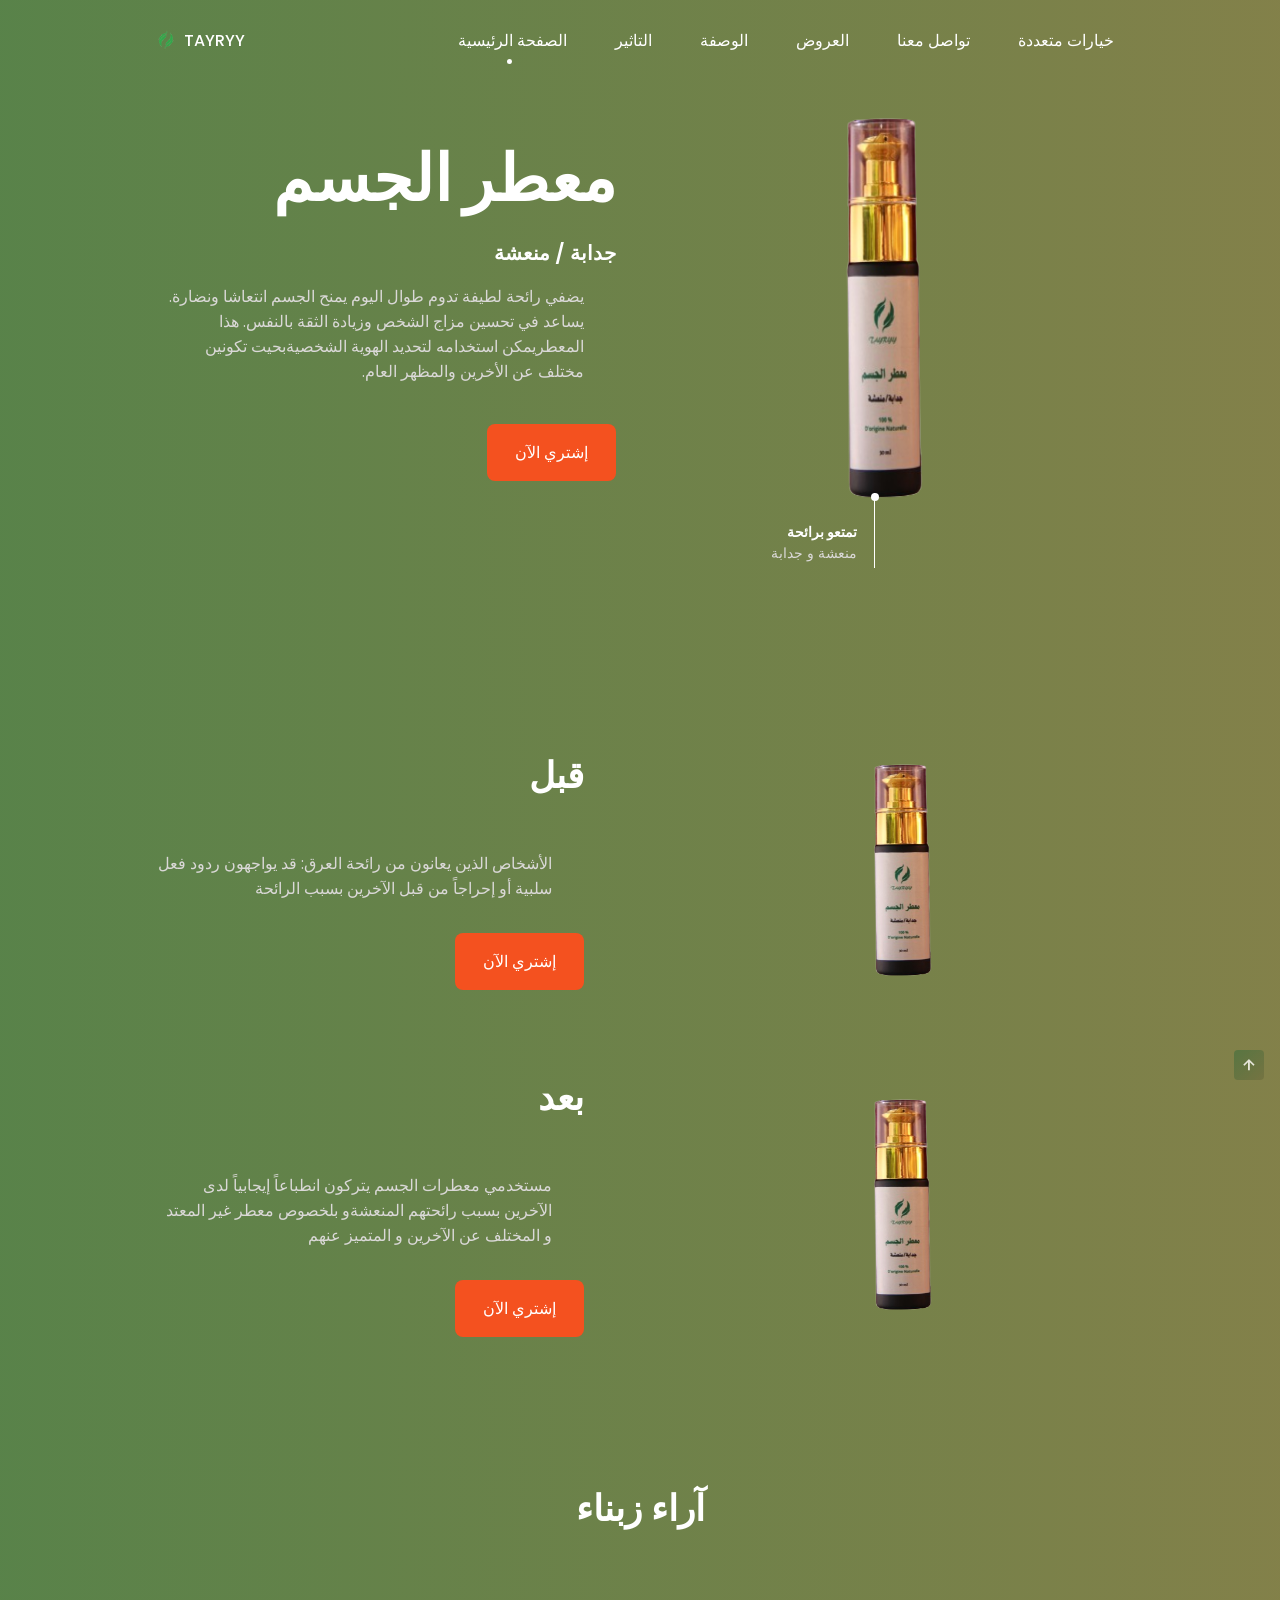
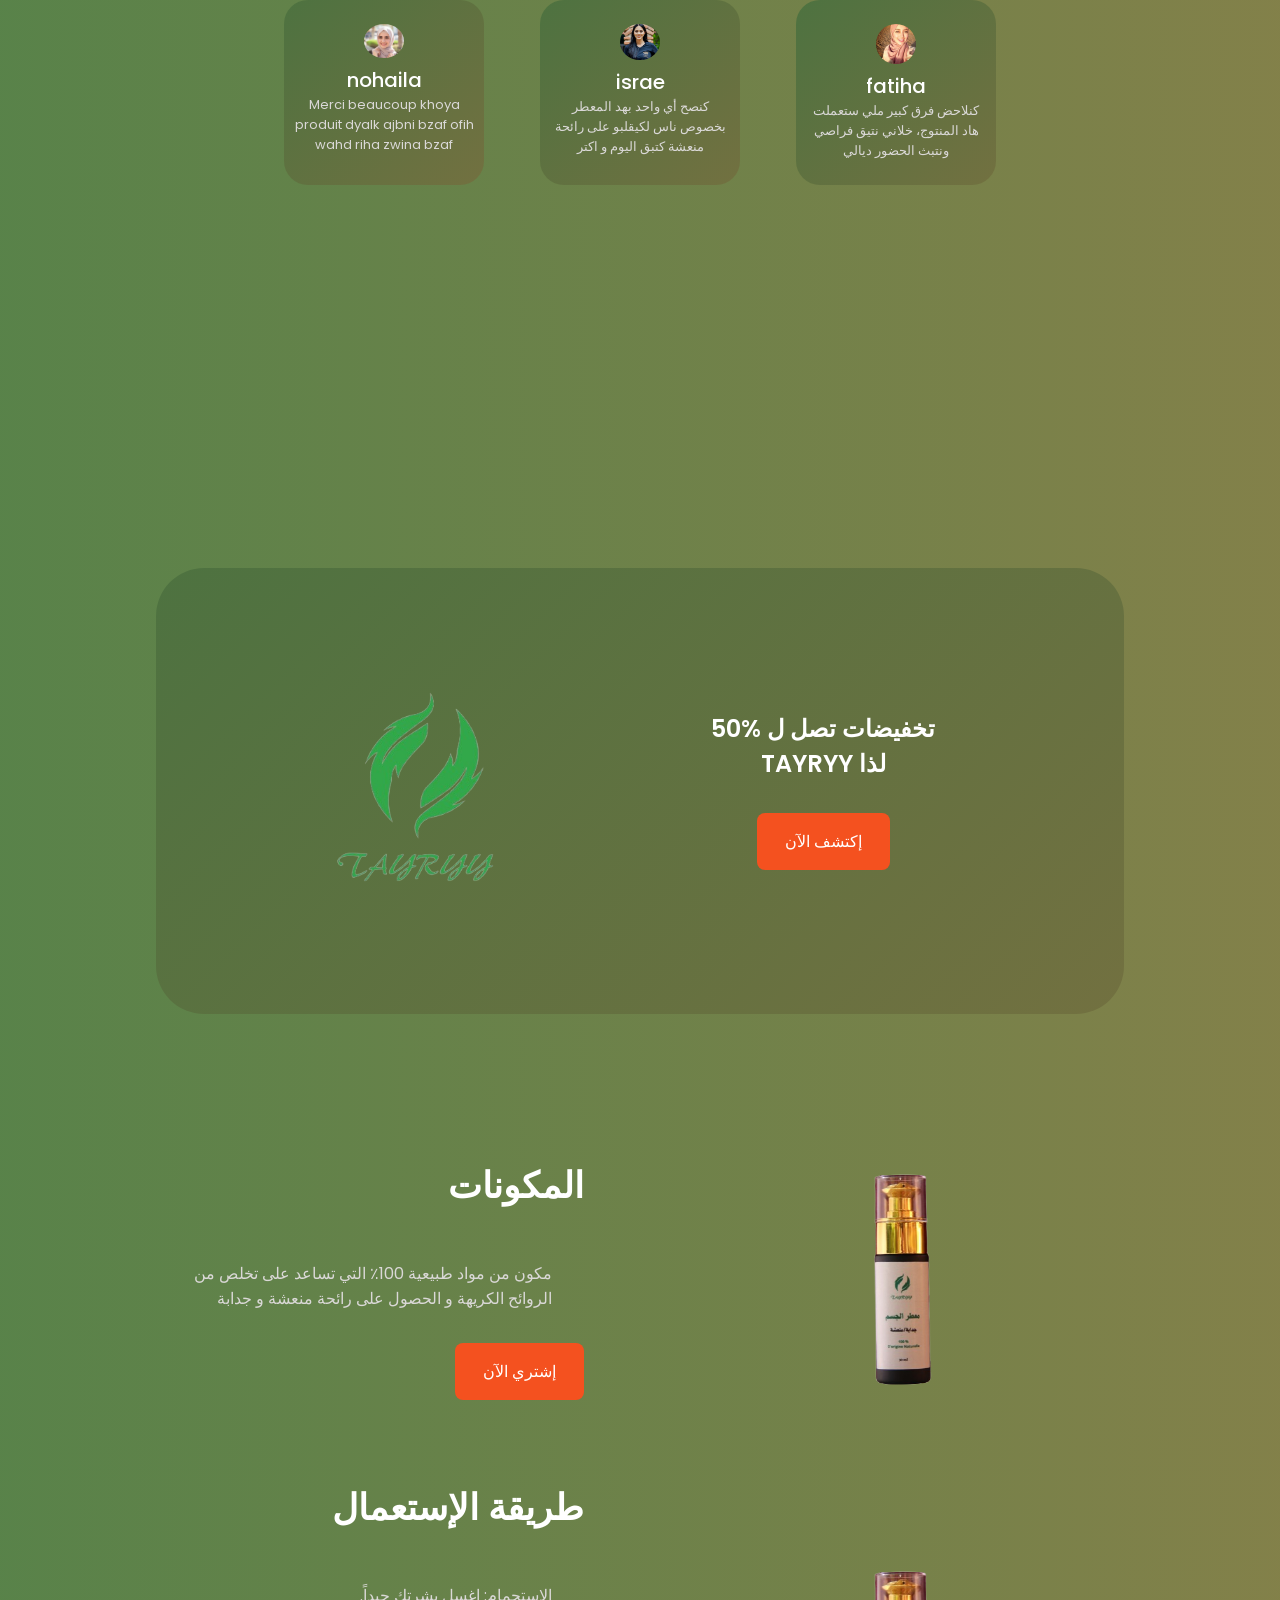
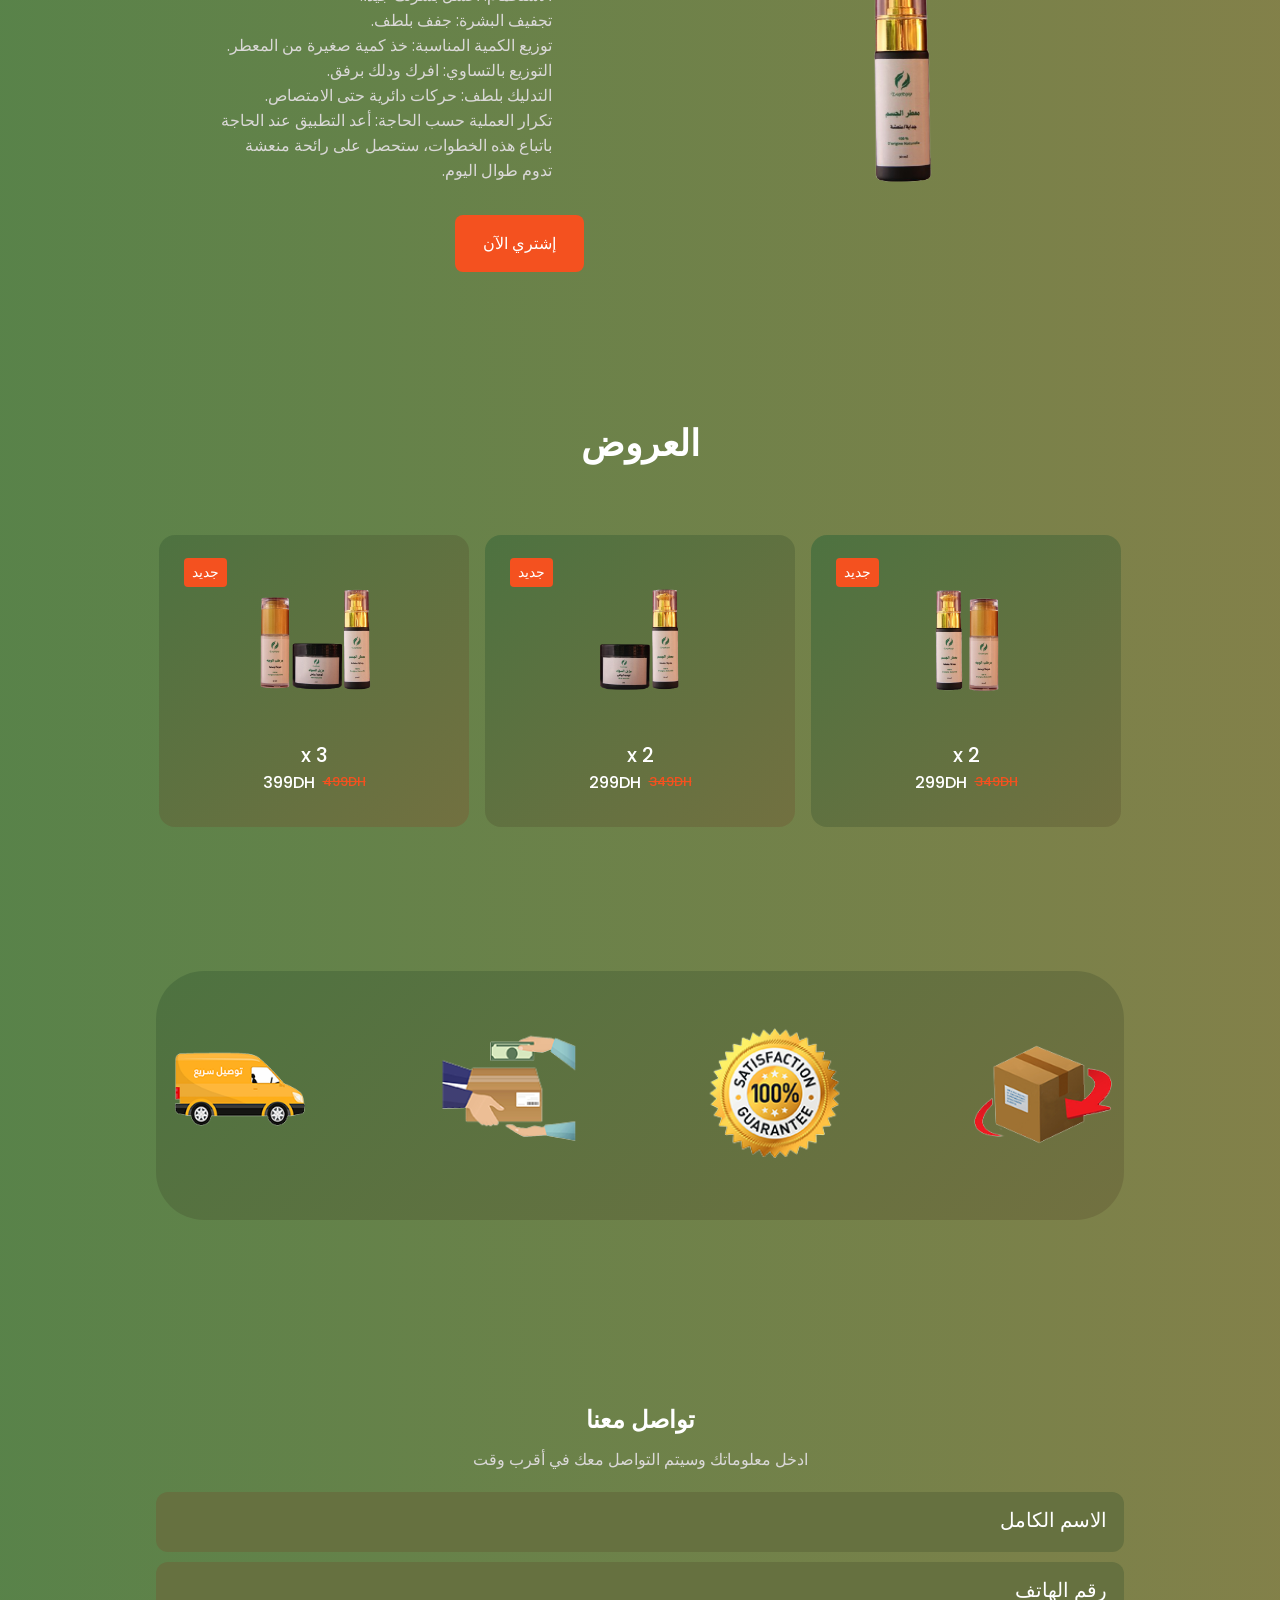
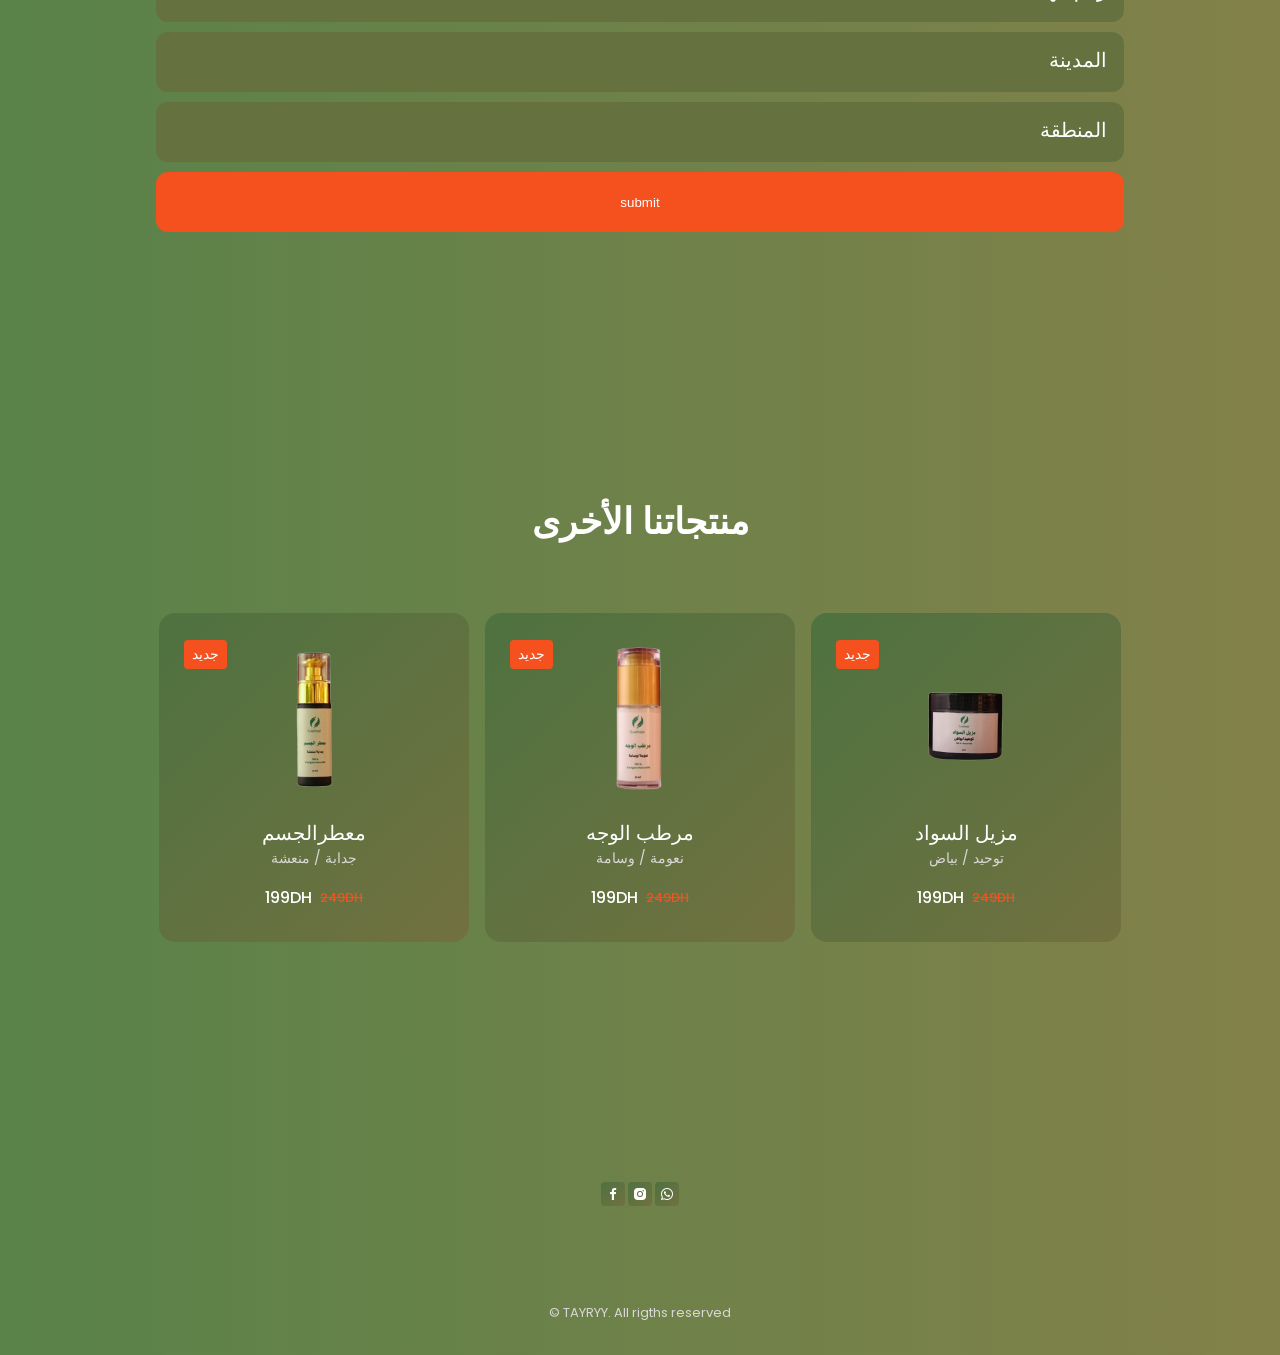
==== index.html @ b2d17cda "push" ====
<!DOCTYPE html>
<html lang="ar">
  <head>
    <meta charset="UTF-8" />
    <meta name="viewport" content="width=device-width, initial-scale=1.0" />

    <!--=============== FAVICON ===============-->
    <link
      rel="shortcut icon"
      href="assets/img/LOGO_TAYRYY.png"
      type="image/x-icon"
    />

    <!--=============== BOXICONS ===============-->
    <link
      rel="stylesheet"
      href="https://cdn.jsdelivr.net/npm/boxicons@latest/css/boxicons.min.css"
    />

    <!--=============== SWIPER CSS ===============-->
    <link rel="stylesheet" href="assets/css/swiper-bundle.min.css" />

    <!--=============== CSS ===============-->
    <link rel="stylesheet" href="assets/css/styles.css" />

    <title>TAYRYY</title>
  </head>
  <body>
    <!--==================== HEADER ====================-->
    <header class="header" id="header">
      <nav class="nav container">
        <a href="#home" class="nav__logo">
          <img src="assets/img/LOGO_TAYRYY.png" alt="" class="nav__logo-img" />
          TAYRYY
        </a>

        <div class="nav__menu" id="nav-menu">
          <ul style="margin-right: 10px;" class="nav__list">
            <li class="nav__item">
              <a href="#الصفحة الرئيسية" class="nav__link active-link">الصفحة الرئيسية</a>
            </li>

            <li class="nav__item">
              <a href="#التاثير" class="nav__link">التاثير</a>
            </li>

            <li class="nav__item">
              <a href="#الوصفة" class="nav__link">الوصفة</a>
            </li>

            <li class="nav__item">
              <a href="#العروض" class="nav__link">العروض</a>
            </li>

            <li class="nav__item">
              <a href="#contact" class="nav__link">تواصل معنا</a>
            </li>

            <li class="nav__item">
              <a href="#خيارات متعددة" class="nav__link">خيارات متعددة</a>
            </li>
          </ul>

          <div class="nav__close" id="nav-close">
            <i class="bx bx-x"></i>
          </div>

          <img src="assets/img/tayryy.png" alt="" class="nav__img" />
        </div>

        <div class="nav__toggle" id="nav-toggle">
          <i class="bx bx-grid-alt"></i>
        </div>
      </nav>
    </header>

    <main class="main">




      
      <!--==================== الصفحة الرئيسية ====================-->
      <section dir="rtl" class="home container" id="الصفحة الرئيسية">
        <div class="swiper home-swiper">
          <div class="swiper-wrapper">
            <!-- HOME SLIDER 1 -->
            <section class="swiper-slide" id="SLIDER1">
              <div class="home__content grid">
                <div class="home__group">
                  <img src="assets/img/tayryy4.png" alt="" class="home__img" />
                  <div class="home__indicator"></div>

                  <div class="home__details-img">
                    <h4 class="home__details-title">تمتعو برائحة</h4>
                    <span class="home__details-subtitle"
                      >منعشة و جدابة</span
                    >
                  </div>
                </div>

                <div class="home__data">
                  
                  <h1 class="home__title">
                    معطر 
                     الجسم <br />
                  </h1>
                  <h3 class="home__subtitle">جدابة / منعشة</h3>
                  <p class="home__description">
                    يضفي رائحة لطيفة تدوم طوال اليوم
                    يمنح الجسم انتعاشا ونضارة.
                    يساعد في تحسين مزاج الشخص وزيادة الثقة بالنفس.
                    هذا المعطريمكن استخدامه لتحديد الهوية الشخصيةبحيت تكونين مختلف عن الأخرين والمظهر العام.                  </p>

                  <div class="home__buttons">
                    <a href="#contact" class="button">إشتري الآن</a>
                  </div>
                </div>
              </div>
            </section>
          </div>
          <div class="swiper-pagination"></div>
        </div>
      </section>

      

      <!--==================== الوصفة ====================-->
      <section dir="rtl" class="section about" id="التاثير">
        <div class="about__container container grid">

          <img src="assets/img/tayryy4.png" alt="" class="about__img" />

          <div class="about__data">
            <h2 class="section__title about__title">
              قبل <br />
            </h2>
            <p class="about__description">
              الأشخاص الذين يعانون من رائحة العرق: قد يواجهون ردود فعل سلبية أو إحراجاً من قبل الآخرين بسبب الرائحة            </p>
            <a href="#contact" class="button">إشتري الآن</a>
          </div>

        </div>

        <div style="margin-top: 80px;" class="about__container container grid">
          <img src="assets/img/tayryy4.png" alt="" class="about__img" />

          <div class="about__data">
            <h2 class="section__title about__title">
              بعد <br />
            </h2>
            <p class="about__description">
              مستخدمي معطرات الجسم يتركون انطباعاً إيجابياً لدى الآخرين بسبب رائحتهم المنعشةو بلخصوص معطر غير المعتد و المختلف عن الآخرين و المتميز عنهم            </p>
            <a href="#contact" class="button">إشتري الآن</a>
          </div>
        </div>
      </section>



      

      <!--==================== TRICK OR TREAT ====================-->
      <section class="section trick" >
        <h2 class="section__title">آراء زبناء </h2>

        <div class="trick__container container grid">
          <div class="trick__content">
            <img src="assets/img/woman 1.jpg" alt="" class="trick__img" />
            <h3 class="trick__title">nohaila</h3>
            <span class="trick__subtitle">Merci beaucoup khoya produit dyalk ajbni bzaf ofih wahd riha zwina bzaf</span>
          </div>

          <div class="trick__content">
            <img src="assets/img/woman 2.jpg" alt="" class="trick__img" />
            <h3 class="trick__title">israe</h3>
            <span class="trick__subtitle">كنصح أي واحد بهد المعطر بخصوص ناس لكيقلبو على رائحة منعشة كتبق اليوم و اكتر</span>
          </div>

          <div class="trick__content">
            <img src="assets/img/woman 3.jpg" alt="" class="trick__img" />
            <h3 class="trick__title">fatiha</h3>
            <span class="trick__subtitle">كنلاحض فرق كبير ملي ستعملت هاد المنتوج، خلاني نتيق فراصي ونتبث الحضور ديالي</span>
          </div>

          <div class="trick__content">
            <img src="assets/img/woman 4.jpg" alt="" class="trick__img" />
            <h3 class="trick__title">khadija</h3>
            <span class="trick__subtitle">جربت معطرات بزاف من قبل ولكن هذا هو الأفضل من حيت فعالية والرائحة الجدب</span>
          </div>

          <div class="trick__content">
            <img src="assets/img/woman 5.jpg" alt="" class="trick__img" />
            <h3 class="trick__title">fatima</h3>
            <span class="trick__subtitle">kanchkrak bzaaf 3la had lprodui, fiha riha wa3ra ldarajat olit m3rofa biha</span>
          </div>

          <div class="trick__content">
            <img src="assets/img/womane 6.jpg" alt="" class="trick__img" />
            <h3 class="trick__title">alae</h3>
            <span class="trick__subtitle">شحال من واحد سولني فين تقديتو، شكرا بزاف خويا</span>
          </div>
        </div>
      </section>


      <!--==================== CATEGORY ====================-->
      <section class="section discount" >
        <div class="discount__container container grid">
          <div class="discount__data">
            <h2 class="discount__title">
              50% تخفيضات تصل ل <br />
               TAYRYY لذا 
            </h2>
            <a href="https://tayryy.com/" class="button">إكتشف الآن</a>
          </div>
          <img src="assets/img/tayryy.png" alt="" class="discount__img" />
        </div>
      </section>

      <!--==================== الوصفة  ====================-->
      <section dir="rtl" class="section about" id="الوصفة">
        <div class="about__container container grid">

          <img src="assets/img/tayryy4.png" alt="" class="about__img" />

          <div class="about__data">
            <h2 class="section__title about__title">
              المكونات  <br />
            </h2>
            <p class="about__description">
              مكون من مواد طبيعية 100٪ التي تساعد على تخلص من الروائح الكريهة و الحصول على رائحة منعشة و جدابة            </p>
            <a href="#contact" class="button">إشتري الآن</a>
          </div>

        </div>

        <div style="margin-top: 80px;" class="about__container container grid">
          <img src="assets/img/tayryy4.png" alt="" class="about__img" />

          <div class="about__data">
            <h2 class="section__title about__title">
              طريقة الإستعمال  <br />
            </h2>
            <p class="about__description">
              الاستحمام: اغسل بشرتك جيداً.<br />
              تجفيف البشرة: جفف بلطف.<br />
              توزيع الكمية المناسبة: خذ كمية صغيرة من المعطر.<br />
              التوزيع بالتساوي: افرك ودلك برفق.<br />
              التدليك بلطف: حركات دائرية حتى الامتصاص.<br />
              تكرار العملية حسب الحاجة: أعد التطبيق عند الحاجة<br />
              باتباع هذه الخطوات، ستحصل على رائحة منعشة تدوم طوال اليوم.         </p>
            <a href="#contact" class="button">إشتري الآن</a>
          </div>
        </div>
      </section>

      

      <!--==================== العروض ===================-->
      <section class="section new" id="العروض">
        <h2 class="section__title">العروض</h2>

        <div class="new__container container">
          <div class="swiper new-swiper">
            <div class="swiper-wrapper">
              

              <div class="new__content swiper-slide">
                <div class="new__tag">جديد</div>
                <img src="assets/img/1-removebg-preview.png" alt="" class="new__img" />
                <h3 class="new__title">x 2</h3>
                <div class="new__prices">
                  <span class="new__price">299DH</span>
                  <span class="new__discount">349DH</span>
                </div>

                <button class="button new__button">
                  <a href="index1.html">
                  <i style="color: white;" class="bx bx-cart-alt new__icon"></i>
                  </a>
                </button>
              </div>

              <div class="new__content swiper-slide">
                <div class="new__tag">جديد</div>
                <img src="assets/img/2-removebg-preview.png" alt="" class="new__img" />
                <h3 class="new__title">x 2</h3>
                <div class="new__prices">
                  <span class="new__price">299DH</span>
                  <span class="new__discount">349DH</span>
                </div>

                <button class="button new__button">
                  <a href="index2.html">
                    <i style="color: white;" class="bx bx-cart-alt new__icon"></i>
                  </a>                
                </button>
              </div>

              <div class="new__content swiper-slide">
                <div class="new__tag">جديد</div>
                <img src="assets/img/3-removebg-preview.png" alt="" class="new__img" />
                <h3 class="new__title">x 2</h3>
                <div class="new__prices">
                  <span class="new__price">299DH</span>
                  <span class="new__discount">349DH</span>
                </div>

                <button class="button new__button">
                  <a href="index3.html">
                    <i style="color: white;" class="bx bx-cart-alt new__icon"></i>
                  </a>                
                </button>
              </div>

              <div class="new__content swiper-slide">
                <div class="new__tag">جديد</div>
                <img src="assets/img/4-removebg-preview.png" alt="" class="new__img" />
                <h3 class="new__title">x 3</h3>
                <div class="new__prices">
                  <span class="new__price">399DH</span>
                  <span class="new__discount">499DH</span>
                </div>

                <button class="button new__button">
                  <a href="index4.html">
                    <i style="color: white;" class="bx bx-cart-alt new__icon"></i>
                  </a>                
                </button>
              </div>
            </div>
          </div>
        </div>
      </section>


      <!--==================== DISCOUNT ====================-->
      <section class="section discount" >
        <div style="display: flex;" class="discount__container container grid">
          <div>
            <img src="assets/img/tawsil1.png" alt="" class="discount__img" />
          </div>
          <div>
            <img src="assets/img/tawsil2.png" alt="" class="discount__img" />
          </div>
          <div>
            <img src="assets/img/tawsil3.png" alt="" class="discount__img" />
          </div>
          <div>
            <img src="assets/img/tawsil4.png" alt="" class="discount__img" />
          </div>
        </div>
      </section>


    <!--==================== تواصل معنا ====================-->

  <section id="contact">
    <div dir="rtl" class="container">
      <form method="post" action="" name="contact-form" class="new">
        <h2 style="padding-bottom: 10px;">تواصل معنا</h2>
        <p style="padding-bottom: 10px;">
          ادخل معلوماتك وسيتم التواصل معك في أقرب وقت        </p>
          <input type="text" name="name" placeholder="   الاسم الكامل">
          <input type="tex" name="Phone" placeholder="   رقم الهاتف">
          <input type="text" name="City" placeholder="   المدينة">
          <input type="text" name="Region" placeholder="   المنطقة">
          <input style="background-color: hsl(var(--hue), 91%, 54%); color: white;" type="submit" value="submit"  id="submit">
      </form>
    </div>
  </section>



    <!--==================== خيارات متعددة ====================-->
    <section class="section new" id="خيارات متعددة">
      <h2 class="section__title">منتجاتنا الأخرى</h2>

      <div class="new__container container">
        <div class="swiper new-swiper">
          <div class="swiper-wrapper">
            

            <div class="new__content swiper-slide">
              <div class="new__tag">جديد</div>
              <img src="assets/img/tayryy2.png" alt="" class="new__img" />
              <h3 class="new__title">مرطب الوجه</h3>
              <span class="new__subtitle">نعومة / وسامة</span>

              <div class="new__prices">
                <span class="new__price">199DH</span>
                <span class="new__discount">249DH</span>
              </div>

              <button class="button new__button">
                <a href="#contact">
                <i style="color: white;" class="bx bx-cart-alt new__icon"></i>
                </a>
              </button>
            </div>

            <div class="new__content swiper-slide">
              <div class="new__tag">جديد</div>
              <img src="assets/img/tayryy3.png" alt="" class="new__img" />
              <h3 class="new__title">مزيل السواد</h3>
              <span class="new__subtitle">توحيد / بياض</span>

              <div class="new__prices">
                <span class="new__price">199DH</span>
                <span class="new__discount">249DH</span>
              </div>

              <button class="button new__button">
                <a href="#contact">
                  <i style="color: white;" class="bx bx-cart-alt new__icon"></i>
                </a>                
              </button>
            </div>

            <div class="new__content swiper-slide">
              <div class="new__tag">جديد</div>
              <img src="assets/img/tayryy1.png" alt="" class="new__img" />
              <h3 class="new__title">معطرالجسم</h3>
              <span class="new__subtitle">جدابة / منعشة</span>

              <div class="new__prices">
                <span class="new__price">199DH</span>
                <span class="new__discount">249DH</span>
              </div>

              <button class="button new__button">
                <a href="#contact">
                  <i style="color: white;" class="bx bx-cart-alt new__icon"></i>
                </a>                
              </button>
            </div>
          </div>
        </div>
      </div>
    </section>

    <!--==================== FOOTER ====================-->
    <footer class="footer section">
      <span class="footer__copy">
        <a
          href="https://web.facebook.com/TayryShop/"
          target="_blank"
          class="footer__social-link"
        >
          <i class="bx bxl-facebook"></i>
        </a>
        <a
          href="https://www.instagram.com/tayryy_cosmetics/"
          target="_blank"
          class="footer__social-link"
        >
          <i class="bx bxl-instagram-alt"></i>
        </a>
        <a
          href="https://wsend.co/212652330982"
          target="_blank"
          class="footer__social-link"
        >
        <i class='bx bxl-whatsapp'></i>        
      </a>
      </span>

      <span class="footer__copy"
        >&#169; TAYRYY. All rigths reserved</span
      >
    </footer>

    <!--=============== SCROLL UP ===============-->
    <a href="#" class="scrollup" id="scroll-up">
      <i class="bx bx-up-arrow-alt scrollup__icon"></i>
    </a>

    <!--=============== SCROLL REVEAL ===============-->
    <script src="assets/js/scrollreveal.min.js"></script>

    <!--=============== SWIPER JS ===============-->
    <script src="assets/js/swiper-bundle.min.js"></script>

    <!--=============== MAIN JS ===============-->
    <script src="assets/js/main.js"></script>
  </body>
</html>
---- assets/css/styles.css ----
/*=============== GOOGLE FONTS ===============*/
@import url("https://fonts.googleapis.com/css2?family=Poppins:wght@400;500;600;900&display=swap");

/*=============== VARIABLES CSS ===============*/
:root {
  --header-height: 3.5rem;

  /*========== Colors ==========*/
  --hue: 14;
  --first-color: hsl(var(--hue), 91%, 54%);
  --first-color-alt: hsl(var(--hue), 91%, 50%);
  --title-color: hsl(var(--hue), 4%, 100%);
  --text-color: hsl(var(--hue), 4%, 85%);
  --text-color-light: hsl(var(--hue), 4%, 55%);

  /*Green gradient*/
  --body-color: linear-gradient(
    90deg,
    hsl(104, 28%, 40%) 0%,
    hsl(58, 28%, 40%) 100%
  );
  --container-color: linear-gradient(
    136deg,
    hsl(104, 28%, 35%) 0%,
    hsl(58, 28%, 35%) 100%
  );

  /*Red gradient*/
  /* --body-color: linear-gradient(90deg, hsl(360, 28%, 40%) 0%, hsl(18, 28%, 40%) 100%);
  --container-color: linear-gradient(136deg, hsl(360, 28%, 35%) 0%, hsl(18, 28%, 35%) 100%); */

  /*Black solid*/
  /* --body-color: hsl(30, 8%, 8%);
  --container-color: hsl(30, 8%, 10%); */

  /*========== Font and typography ==========*/
  --body-font: "Poppins", sans-serif;
  --biggest-font-size: 2rem;
  --h1-font-size: 1.5rem;
  --h2-font-size: 1.25rem;
  --h3-font-size: 1rem;
  --normal-font-size: 0.938rem;
  --small-font-size: 0.813rem;
  --smaller-font-size: 0.75rem;

  /*========== Font weight ==========*/
  --font-medium: 500;
  --font-semi-bold: 600;
  --font-black: 900;

  /*========== Margenes Bottom ==========*/
  --mb-0-25: 0.25rem;
  --mb-0-5: 0.5rem;
  --mb-0-75: 0.75rem;
  --mb-1: 1rem;
  --mb-1-5: 1.5rem;
  --mb-2: 2rem;
  --mb-2-5: 2.5rem;

  /*========== z index ==========*/
  --z-tooltip: 10;
  --z-fixed: 100;
}

/* Responsive typography */
@media screen and (min-width: 992px) {
  :root {
    --biggest-font-size: 4rem;
    --h1-font-size: 2.25rem;
    --h2-font-size: 1.5rem;
    --h3-font-size: 1.25rem;
    --normal-font-size: 1rem;
    --small-font-size: 0.875rem;
    --smaller-font-size: 0.813rem;
  }
}

/*=============== BASE ===============*/
* {
  box-sizing: border-box;
  padding: 0;
  margin: 0;
}

html {
  scroll-behavior: smooth;
}

body {
  margin: var(--header-height) 0 0 0;
  font-family: var(--body-font);
  font-size: var(--normal-font-size);
  background: var(--body-color);
  color: var(--text-color);
}

h1,
h2,
h3,
h4 {
  color: var(--title-color);
  font-weight: var(--font-semi-bold);
}

ul {
  list-style: none;
}

a {
  text-decoration: none;
}

img {
  max-width: 100%;
  height: auto;
}

button,
input {
  border: none;
  outline: none;
}

button {
  cursor: pointer;
  font-family: var(--body-font);
  font-size: var(--normal-font-size);
}

/*=============== REUSABLE CSS CLASSES ===============*/
.section {
  padding: 4.5rem 0 2rem;
}

.section__title {
  font-size: var(--h2-font-size);
  margin-bottom: var(--mb-2);
  text-align: center;
}

/*=============== LAYOUT ===============*/
.container {
  max-width: 968px;
  margin-left: var(--mb-1-5);
  margin-right: var(--mb-1-5);
}

.grid {
  display: grid;
}

.main {
  overflow: hidden; /*For animation*/
}

/*=============== HEADER ===============*/
.header {
  width: 100%;
  background: var(--body-color);
  position: fixed;
  top: 0;
  left: 0;
  z-index: var(--z-fixed);
}

/*=============== NAV ===============*/
.nav {
  height: var(--header-height);
  display: flex;
  justify-content: space-between;
  align-items: center;
}

.nav__logo {
  display: flex;
  align-items: center;
  column-gap: 0.5rem;
  font-weight: var(--font-medium);
}

.nav__logo-img {
  width: 1.25rem;
}

.nav__link,
.nav__logo,
.nav__toggle,
.nav__close {
  color: var(--title-color);
}

.nav__toggle {
  font-size: 1.25rem;
  cursor: pointer;
}

@media screen and (max-width: 767px) {
  .nav__menu {
    position: fixed;
    width: 100%;
    background: var(--container-color);
    top: -150%;
    left: 0;
    padding: 3.5rem 0;
    transition: 0.4s;
    z-index: var(--z-fixed);
    border-radius: 0 0 1.5rem 1.5rem;
  }
}

.nav__img {
  width: 100px;
  position: absolute;
  top: 0;
  left: 0;
}

.nav__close {
  font-size: 1.8rem;
  position: absolute;
  top: 0.5rem;
  right: 0.7rem;
  cursor: pointer;
}

.nav__list {
  display: flex;
  flex-direction: column;
  align-items: center;
  row-gap: 1.5rem;
}

.nav__link {
  text-transform: uppercase;
  font-weight: var(--font-black);
  transition: 0.4s;
}

.nav__link:hover {
  color: var(--text-color);
}

/* Show menu */
.show-menu {
  top: 0;
}

/* Change background header */
.scroll-header {
  background: var(--container-color);
}

/* Active link */
.active-link {
  position: relative;
}

.active-link::before {
  content: "";
  position: absolute;
  bottom: -0.75rem;
  left: 45%;
  width: 5px;
  height: 5px;
  background-color: var(--title-color);
  border-radius: 50%;
}

/*=============== HOME ===============*/
.home__content {
  row-gap: 1rem;
}

.home__group {
  display: grid;
  position: relative;
  padding-top: 2rem;
}

.home__img {
  height: 250px;
  justify-self: center;
}

.home__indicator {
  width: 8px;
  height: 8px;
  background-color: var(--title-color);
  border-radius: 50%;
  position: absolute;
  top: 7rem;
  right: 2rem;
}

.home__indicator::after {
  content: "";
  position: absolute;
  width: 1px;
  height: 48px;
  background-color: var(--title-color);
  top: -3rem;
  right: 45%;
}

.home__details-img {
  position: absolute;
  right: 0.5rem;
}

.home__details-title,
.home__details-subtitle {
  display: block;
  font-size: var(--small-font-size);
  text-align: right;
}

.home__subtitle {
  font-size: var(--h3-font-size);
  text-transform: uppercase;
  margin-bottom: var(--mb-1);
}

.home__title {
  font-size: var(--biggest-font-size);
  font-weight: var(--font-black);
  line-height: 109%;
  margin-bottom: var(--mb-1);
}

.home__description {
  margin-bottom: var(--mb-1);
}

.home__buttons {
  display: flex;
  justify-content: space-between;
}

/* Swiper Class */
.swiper-pagination {
  position: initial;
  margin-top: var(--mb-1);
}

.swiper-pagination-bullet {
  width: 5px;
  height: 5px;
  background-color: var(--title-color);
  opacity: 1;
}

.swiper-pagination-horizontal.swiper-pagination-bullets
  .swiper-pagination-bullet {
  margin: 0 0.5rem;
}

.swiper-pagination-bullet-active {
  width: 1.5rem;
  height: 5px;
  border-radius: 0.5rem;
}

/*=============== BUTTONS ===============*/
.button {
  display: inline-block;
  background-color: var(--first-color);
  color: var(--title-color);
  padding: 1rem 1.75rem;
  border-radius: 0.5rem;
  font-weight: var(--font-medium);
  transition: 0.3s;
}

.button:hover {
  background-color: var(--first-color-alt);
}

.button__icon {
  font-size: 1.25rem;
}

.button--ghost {
  border: 2px solid;
  background-color: transparent;
  border-radius: 3rem;
  padding: 0.75rem 1.5rem;
}

.button--ghost:hover {
  background: none;
}

.button--link {
  color: var(--title-color);
}

.button--flex {
  display: inline-flex;
  align-items: center;
  column-gap: 0.5rem;
}

/*=============== CATEGORY ===============*/
.category__container {
  grid-template-columns: repeat(2, 1fr);
  gap: 1rem 2rem;
}

.category__data {
  text-align: center;
  margin: 100px 200px;
}

.category__img {
  width: 120px;
  margin-bottom: var(--mb-0-75);
  transition: 0.3s;
}

.category__title {
  margin-bottom: var(--mb-0-25);
}

.category__data:hover .category__img {
  transform: translateY(-0.5rem);
}



/*=============== ABOUT ===============*/
.about__container {
  row-gap: 2rem;
}

.about__data {
  text-align: center;
}

.about__description {
  margin-bottom: var(--mb-2);
}

.about__img {
  width: 200px;
  justify-self: center;
  animation: floating 2s ease-in-out infinite;
}

/*=============== TRICK OR TREAT ===============*/
.trick__container {
  grid-template-columns: repeat(2, 1fr);
  gap: 1.5rem;
  padding-top: 1rem;
}

.trick__content {
  position: relative;
  background: var(--container-color);
  border-radius: 1rem;
  padding: 1.5rem 0 1rem 0;
  text-align: center;
  overflow: hidden;
}

.trick__img {
  width: 90px;
  transition: 0.3s;
}

.trick__subtitle,
.trick__price {
  display: block;
}

.trick__subtitle {
  font-size: var(--smaller-font-size);
  margin-bottom: var(--mb-0-5);
}

.trick__title,
.trick__price {
  color: var(--title-color);
  font-weight: var(--font-medium);
  font-size: var(--normal-font-size);
}

.trick__button {
  display: inline-flex;
  padding: 0.5rem;
  border-radius: 0.25rem 0.25rem 0.75rem 0.25rem;
  position: absolute;
  right: -3rem;
  bottom: 0;
}

.trick__icon {
  font-size: 1.25rem;
  color: var(--title-color);
}

.trick__content:hover .trick__img {
  transform: translateY(-0.5rem);
}

.trick__content:hover .trick__button {
  right: 0;
}

.trick__content img{
  width: 40px;
  border-radius: 50%;
}

.trick__subtitle{
  padding: 0px 10px;
}

/*=============== DISCOUNT ===============*/
.discount__container {
  background: var(--container-color);
  border-radius: 1rem;
  padding: 2.5rem 0 1.5rem;
  row-gap: 0.75rem;
}

.discount__data {
  text-align: center;
}

.discount__title {
  font-size: var(--h2-font-size);
  margin-bottom: var(--mb-2);
}

.discount__img {
  width: 200px;
  justify-self: center;
}

/*=============== NEW ARRIVALS ===============*/
.new__container {
  padding-top: 1rem;
}

.new__img {
  width: 120px;
  margin-bottom: var(--mb-0-5);
  transition: 0.3s;
}

.new__content {
  position: relative;
  background: var(--container-color);
  width: 242px;
  padding: 2rem 0 1.5rem 0;
  border-radius: 0.75rem;
  text-align: center;
  overflow: hidden;
}

.new__tag {
  position: absolute;
  top: 8%;
  left: 8%;
  background-color: var(--first-color);
  color: var(--title-color);
  font-size: var(--small-font-size);
  padding: 0.25rem 0.5rem;
  border-radius: 0.25rem;
}

.new__title {
  font-size: var(--normal-font-size);
  font-weight: var(--font-medium);
}

.new__subtitle {
  display: block;
  font-size: var(--small-font-size);
  margin-bottom: var(--mb-0-5);
}

.new__prices {
  display: inline-flex;
  align-items: center;
  column-gap: 0.5rem;
}

.new__price {
  font-weight: var(--font-medium);
  color: var(--title-color);
}

.new__discount {
  color: var(--first-color);
  font-size: var(--smaller-font-size);
  text-decoration: line-through;
  font-weight: var(--font-medium);
}

.new__button {
  display: inline-flex;
  padding: 0.5rem;
  border-radius: 0.25rem 0.25rem 0.75rem 0.25rem;
  position: absolute;
  bottom: 0;
  right: -3rem;
}

.new__icon {
  font-size: 1.25rem;
}

.new__content:hover .new__img {
  transform: translateY(-0.5rem);
}

.new__content:hover .new__button {
  right: 0;
}

/*=============== NEWSLETTER ===============*/
.newsletter__description {
  text-align: center;
  margin-bottom: var(--mb-1-5);
}

.newsletter__form {
  background: var(--container-color);
  padding: 1rem;
  display: flex;
  justify-content: space-between;
  border-radius: 0.75rem;
}

.newsletter__input {
  width: 70%;
  padding: 0 0.5rem;
  background: none;
  color: var(--title-color);
}

.newsletter__input::placeholder {
  color: var(--text-color);
}

.new{
  text-align: center;
  padding: 150px 0;
}

.new input{
  width: 100%;
  height: 60px;
  margin-top: 10px;
  border-radius: 12px;
  background-color: #667140;
}

::placeholder{
  color: white;
  font-size: 20px;
}


/*=============== FOOTER ===============*/
.footer {
  position: relative;
  overflow: hidden;
}

.footer__img-one,
.footer__img-two {
  position: absolute;
  transition: 0.3s;
}

.footer__img-one {
  width: 100px;
  top: 6rem;
  right: -2rem;
}

.footer__img-two {
  width: 150px;
  bottom: 4rem;
  right: 4rem;
}

.footer__img-one:hover,
.footer__img-two:hover {
  transform: translateY(-0.5rem);
}

.footer__container {
  row-gap: 2rem;
}

.footer__logo {
  display: flex;
  align-items: center;
  column-gap: 0.5rem;
  margin-bottom: var(--mb-1);
  font-weight: var(--font-medium);
  color: var(--title-color);
}

.footer__logo-img {
  width: 20px;
}

.footer__description {
  margin-bottom: var(--mb-2-5);
}

.footer__social {
  display: flex;
  column-gap: 0.75rem;
}

.footer__social-link {
  display: inline-flex;
  background: var(--container-color);
  padding: 0.25rem;
  border-radius: 0.25rem;
  color: var(--title-color);
  font-size: 1rem;
}

.footer__social-link:hover {
  background: var(--body-color);
}

.footer__title {
  font-size: var(--h3-font-size);
  margin-bottom: var(--mb-1);
}

.footer__links {
  display: grid;
  row-gap: 0.35rem;
}

.footer__link {
  font-size: var(--small-font-size);
  color: var(--text-color);
  transition: 0.3s;
}

.footer__link:hover {
  color: var(--title-color);
}

.footer__copy {
  display: block;
  text-align: center;
  font-size: var(--smaller-font-size);
  margin-top: 4.5rem;
}


/*=============== SCROLL UP ===============*/
.scrollup {
  position: fixed;
  background: var(--container-color);
  right: 1rem;
  bottom: -20%;
  display: inline-flex;
  padding: 0.3rem;
  border-radius: 0.25rem;
  z-index: var(--z-tooltip);
  opacity: 0.8;
  transition: 0.4s;
}

.scrollup__icon {
  font-size: 1.25rem;
  color: var(--title-color);
}

.scrollup:hover {
  background: var(--container-color);
  opacity: 1;
}

/* Show Scroll Up*/
.show-scroll {
  bottom: 3rem;
}

/*=============== SCROLL BAR ===============*/
::-webkit-scrollbar {
  width: 0.6rem;
  background: #413e3e;
}

::-webkit-scrollbar-thumb {
  background: #272525;
  border-radius: 0.5rem;
}

/*===============  BREAKPOINTS ===============*/
/* For small devices */
@media screen and (max-width: 320px) {
  .container {
    margin-left: var(--mb-1);
    margin-right: var(--mb-1);
  }

  .home__img {
    height: 200px;
  }
  .home__buttons {
    flex-direction: column;
    width: max-content;
    row-gap: 1rem;
  }

  .category__container,
  .trick__container {
    grid-template-columns: 0.8fr;
    justify-content: center;
  }
  
}

/* For medium devices */
@media screen and (min-width: 576px) {
  .about__container {
    grid-template-columns: 0.8fr;
    justify-content: center;
  }


}

@media screen and (min-width: 767px) {
  body {
    margin: 0;
  }

  .section {
    padding: 7rem 0 2rem;
  }

  .nav {
    height: calc(var(--header-height) + 1.5rem);
  }
  .nav__img,
  .nav__close,
  .nav__toggle {
    display: none;
  }
  .nav__list {
    flex-direction: row;
    column-gap: 3rem;
  }
  .nav__link {
    text-transform: initial;
    font-weight: initial;
  }

  .home__content {
    padding: 8rem 0 2rem;
    grid-template-columns: repeat(2, 1fr);
    gap: 4rem;
  }
  .home__img {
    height: 300px;
  }
  .swiper-pagination {
    margin-top: var(--mb-2);
  }

  .category__container {
    grid-template-columns: repeat(3, 200px);
    justify-content: center;
  }

  .about__container {
    grid-template-columns: repeat(2, 1fr);
    align-items: center;
  }
  .about__title,
  .about__data {
    text-align: initial;
  }
  .about__img {
    width: 250px;
  }

  .trick__container {
    grid-template-columns: repeat(3, 200px);
    justify-content: center;
    gap: 2rem;
  }

  .discount__container {
    grid-template-columns: repeat(2, max-content);
    justify-content: center;
    align-items: center;
    column-gap: 3rem;
    padding: 3rem 0;
    border-radius: 3rem;
  }
  .discount__img {
    width: 350px;
    order: -1;
  }
  .discount__data {
    padding-right: 6rem;
  }

  .newsletter__container {
    grid-template-columns: 0.5fr;
  }

  .footer__container {
    grid-template-columns: repeat(4, 1fr);
    justify-items: center;
    column-gap: 1rem;
  }
  .footer__img-two {
    right: initial;
    bottom: 0;
    left: 15%;
  }
  
  .container {
    margin-left: auto;
    margin-right: auto;
  }

  .section__title {
    font-size: var(--h1-font-size);
    margin-bottom: 3rem;
  }

  .home__content {
    padding-top: 9rem;
    gap: 3rem;
  }
  .home__group {
    padding-top: 0;
  }
  .home__img {
    height: 400px;
    transform: translateY(-3rem);
  }
  .home__indicator {
    top: initial;
    right: initial;
    bottom: 15%;
    left: 45%;
  }
  .home__indicator::after {
    top: 0;
    height: 75px;
  }
  .home__details-img {
    bottom: 0;
    right: 58%;
  }
  .home__title {
    margin-bottom: var(--mb-1-5);
  }
  .home__description {
    margin-bottom: var(--mb-2-5);
    padding-right: 2rem;
  }

  .category__container {
    column-gap: 8rem;
  }
  .category__img {
    width: 200px;
  }

  .about__container {
    column-gap: 7rem;
  }
  .about__img {
    width: 350px;
  }
  .about__description {
    padding-right: 2rem;
  }

  .trick__container {
    gap: 3.5rem;
  }
  .trick__content {
    border-radius: 1.5rem;
  }
  .trick__img {
    width: 110px;
  }
  .trick__title {
    font-size: var(--h3-font-size);
  }

  .discount__container {
    column-gap: 7rem;
  }

  .new__content {
    width: 310px;
    border-radius: 1rem;
    padding: 2rem 0;
  }
  .new__img {
    width: 150px;
  }
  .new__img,
  .new__subtitle {
    margin-bottom: var(--mb-1);
  }
  .new__title {
    font-size: var(--h3-font-size);
  }

  .footer__copy {
    margin-top: 6rem;
  }



  .home__img {
    height: 420px;
  }
  .swiper-pagination {
    margin-top: var(--mb-2-5);
  }
  .footer__img-one {
    width: 120px;
  }
  .footer__img-two {
    width: 180px;
    top: 30%;
    left: -3%;
  }
  
}

/*=============== KEYFRAMES ===============*/
@keyframes floating {
  0% {
    transform: translate(0, 0px);
  }
  50% {
    transform: translate(0, 15px);
  }
  100% {
    transform: translate(0, -0px);
  }
}
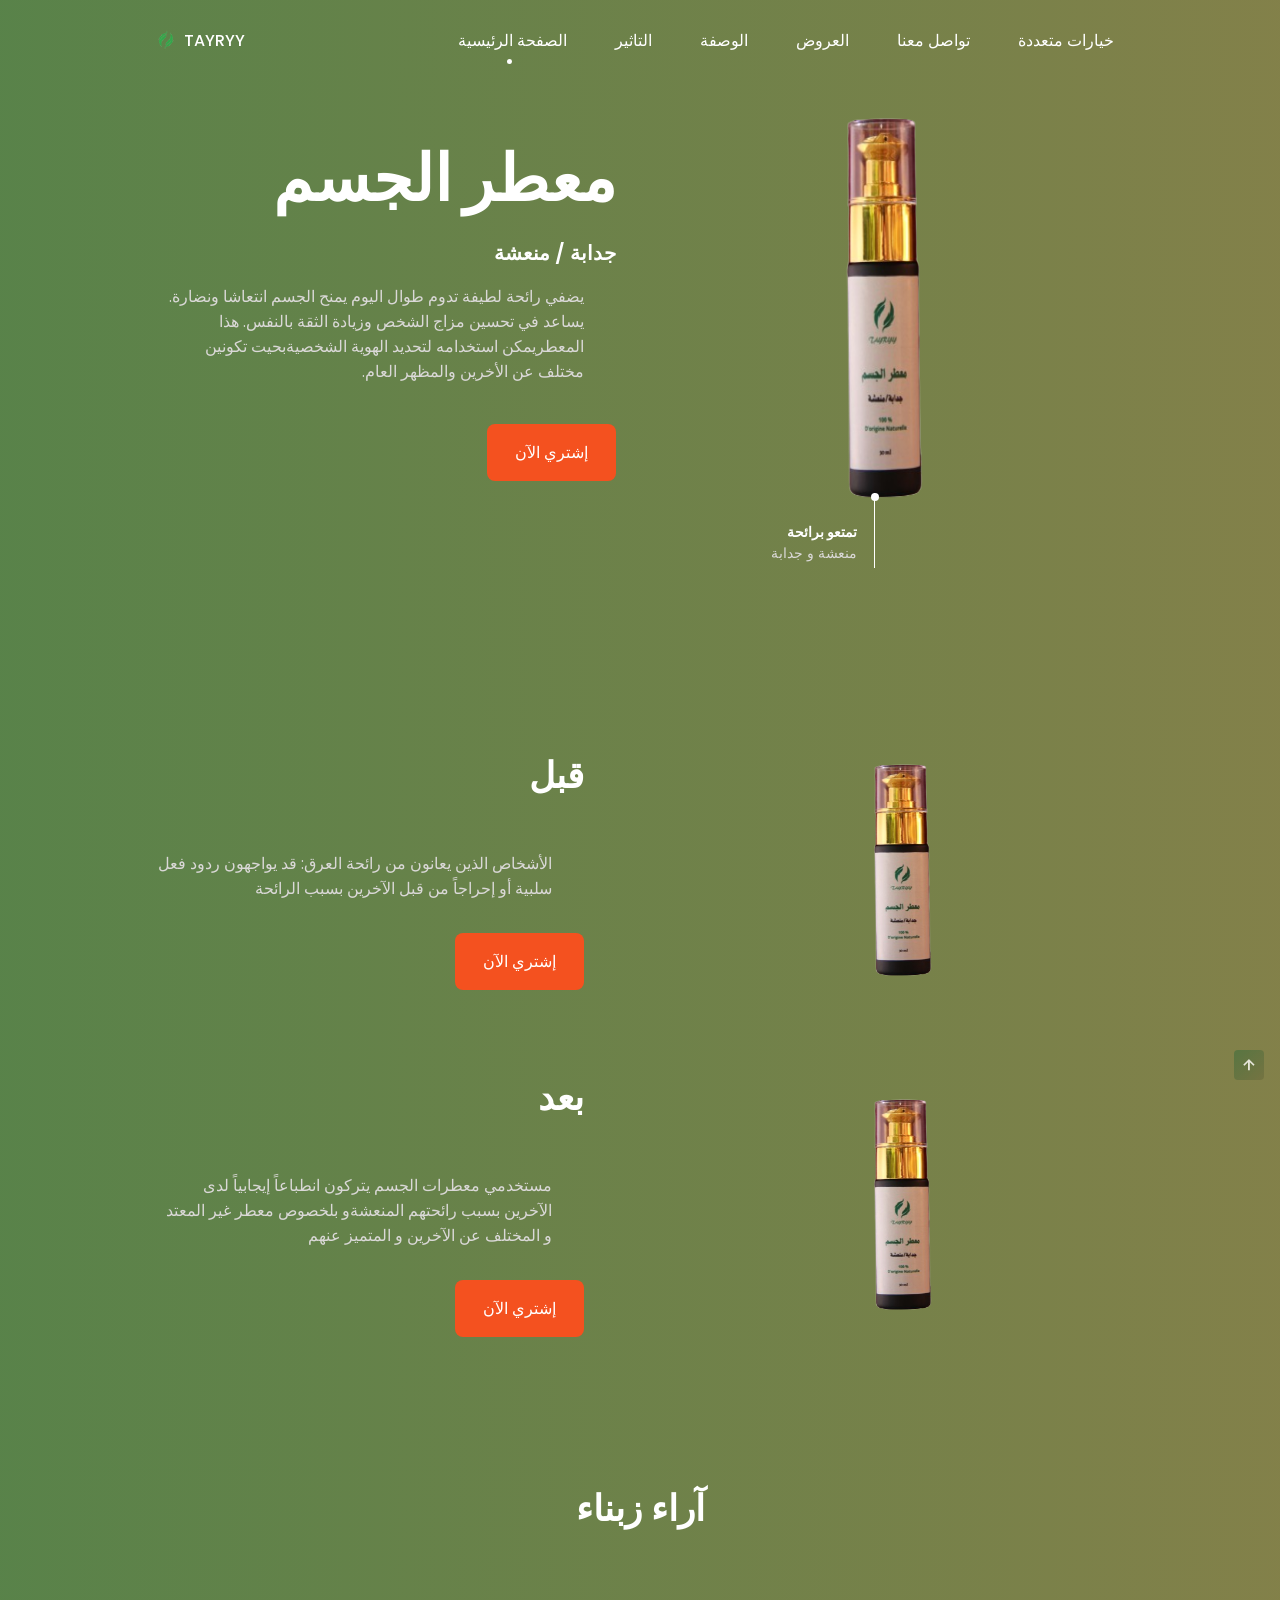
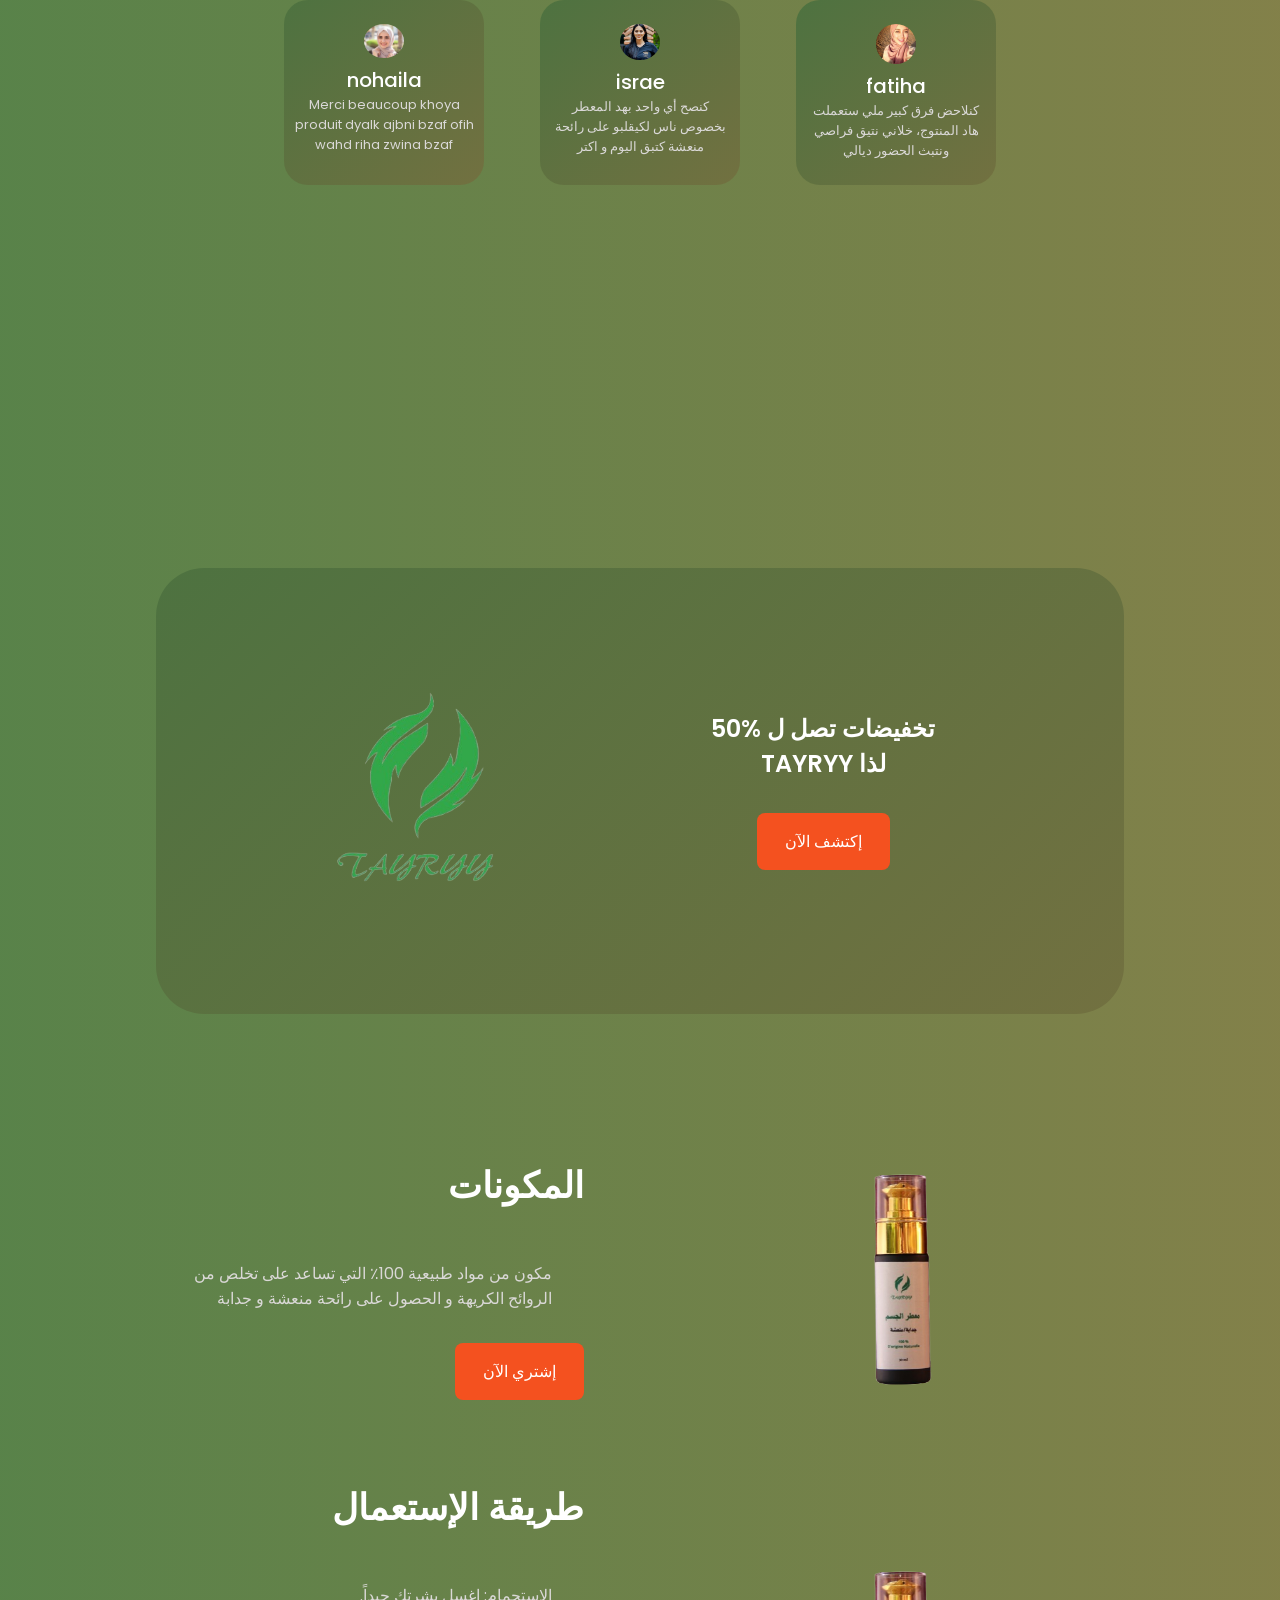
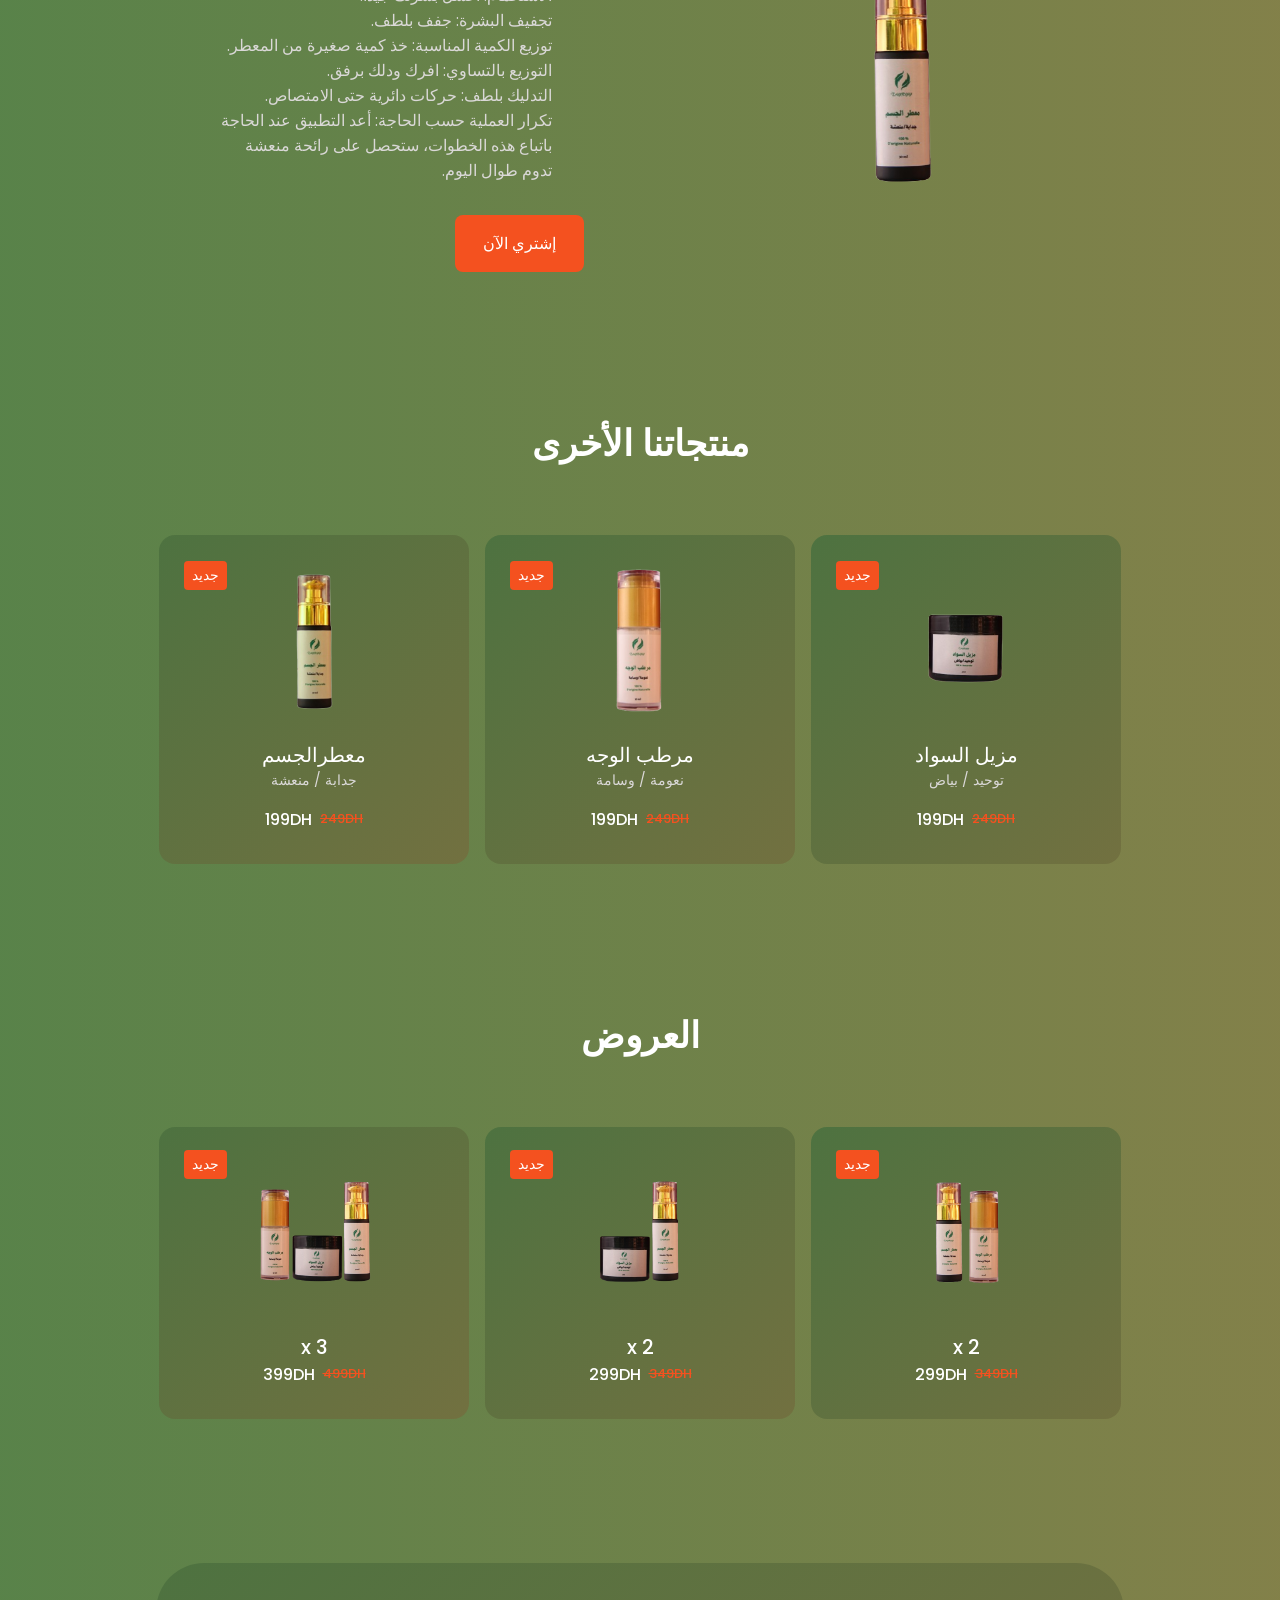
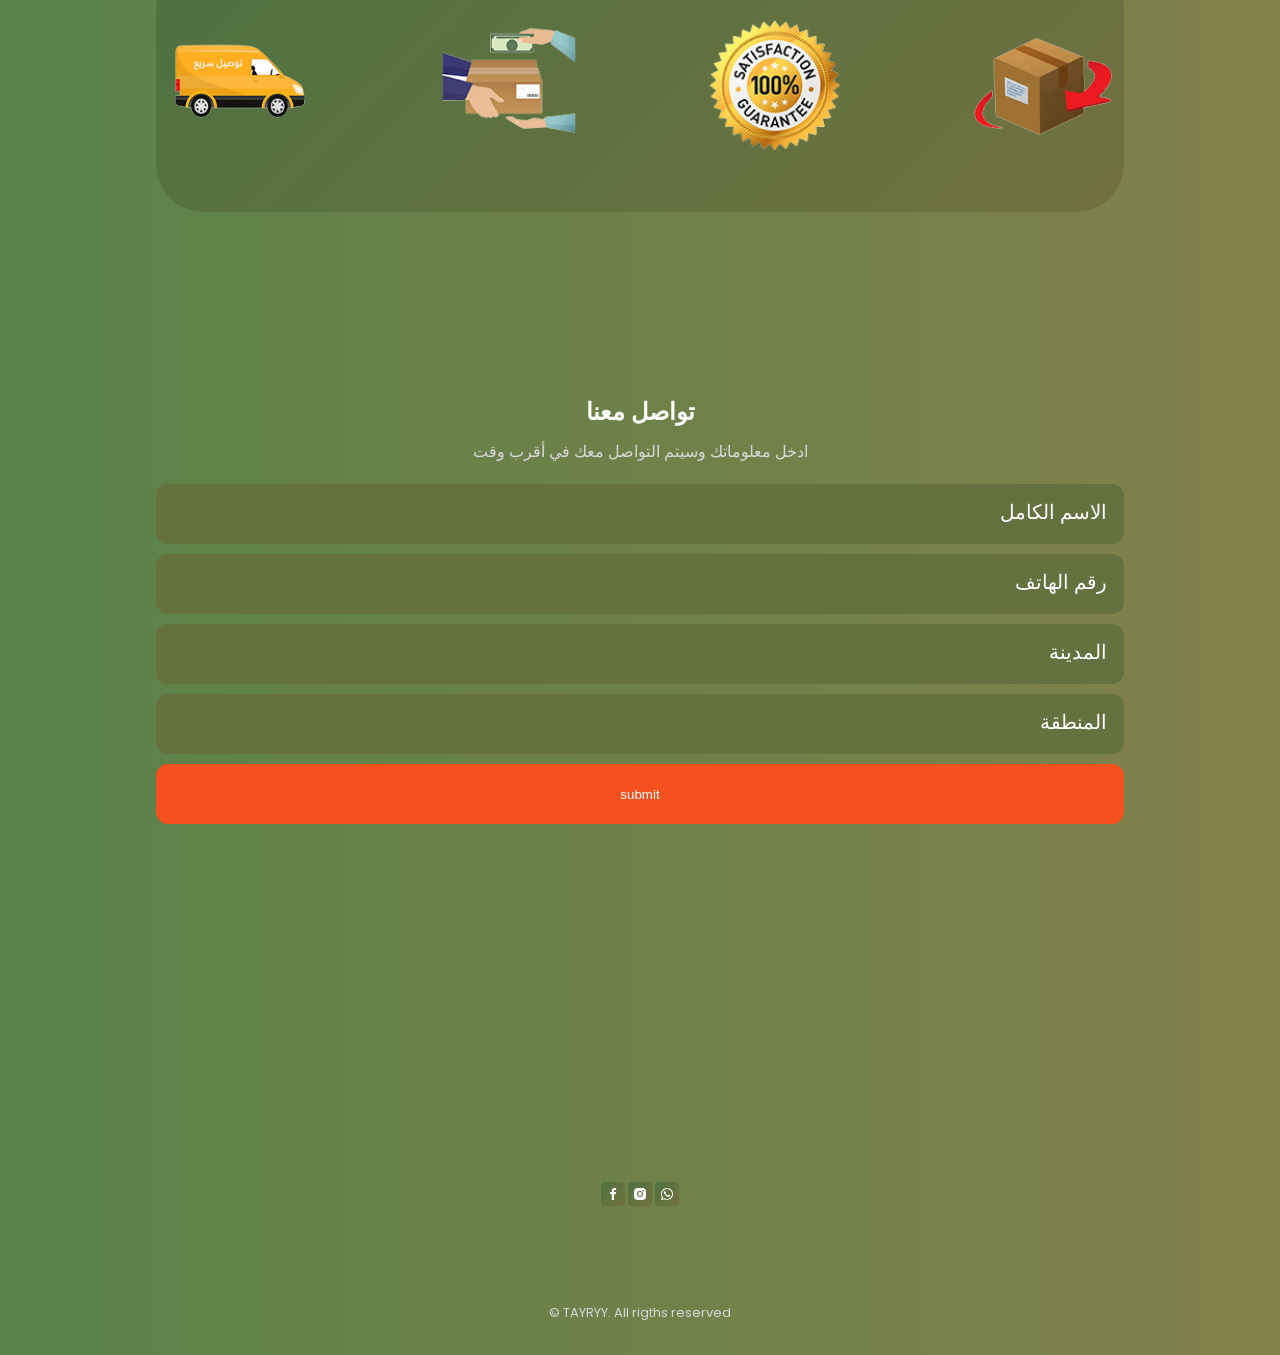
==== commit aff49b83: "push" ====
--- a/index.html
+++ b/index.html
@@ -256,6 +256,74 @@
       </section>
 
       
+
+       <!--==================== خيارات متعددة ====================-->
+    <section class="section new" id="خيارات متعددة">
+      <h2 class="section__title">منتجاتنا الأخرى</h2>
+
+      <div class="new__container container">
+        <div class="swiper new-swiper">
+          <div class="swiper-wrapper">
+            
+
+            <div class="new__content swiper-slide">
+              <div class="new__tag">جديد</div>
+              <img src="assets/img/tayryy2.png" alt="" class="new__img" />
+              <h3 class="new__title">مرطب الوجه</h3>
+              <span class="new__subtitle">نعومة / وسامة</span>
+
+              <div class="new__prices">
+                <span class="new__price">199DH</span>
+                <span class="new__discount">249DH</span>
+              </div>
+
+              <button class="button new__button">
+                <a href="#contact">
+                <i style="color: white;" class="bx bx-cart-alt new__icon"></i>
+                </a>
+              </button>
+            </div>
+
+            <div class="new__content swiper-slide">
+              <div class="new__tag">جديد</div>
+              <img src="assets/img/tayryy3.png" alt="" class="new__img" />
+              <h3 class="new__title">مزيل السواد</h3>
+              <span class="new__subtitle">توحيد / بياض</span>
+
+              <div class="new__prices">
+                <span class="new__price">199DH</span>
+                <span class="new__discount">249DH</span>
+              </div>
+
+              <button class="button new__button">
+                <a href="#contact">
+                  <i style="color: white;" class="bx bx-cart-alt new__icon"></i>
+                </a>                
+              </button>
+            </div>
+
+            <div class="new__content swiper-slide">
+              <div class="new__tag">جديد</div>
+              <img src="assets/img/tayryy1.png" alt="" class="new__img" />
+              <h3 class="new__title">معطرالجسم</h3>
+              <span class="new__subtitle">جدابة / منعشة</span>
+
+              <div class="new__prices">
+                <span class="new__price">199DH</span>
+                <span class="new__discount">249DH</span>
+              </div>
+
+              <button class="button new__button">
+                <a href="#contact">
+                  <i style="color: white;" class="bx bx-cart-alt new__icon"></i>
+                </a>                
+              </button>
+            </div>
+          </div>
+        </div>
+      </div>
+    </section>
+    
 
       <!--==================== العروض ===================-->
       <section class="section new" id="العروض">
@@ -373,72 +441,7 @@
 
 
 
-    <!--==================== خيارات متعددة ====================-->
-    <section class="section new" id="خيارات متعددة">
-      <h2 class="section__title">منتجاتنا الأخرى</h2>
-
-      <div class="new__container container">
-        <div class="swiper new-swiper">
-          <div class="swiper-wrapper">
-            
-
-            <div class="new__content swiper-slide">
-              <div class="new__tag">جديد</div>
-              <img src="assets/img/tayryy2.png" alt="" class="new__img" />
-              <h3 class="new__title">مرطب الوجه</h3>
-              <span class="new__subtitle">نعومة / وسامة</span>
-
-              <div class="new__prices">
-                <span class="new__price">199DH</span>
-                <span class="new__discount">249DH</span>
-              </div>
-
-              <button class="button new__button">
-                <a href="#contact">
-                <i style="color: white;" class="bx bx-cart-alt new__icon"></i>
-                </a>
-              </button>
-            </div>
-
-            <div class="new__content swiper-slide">
-              <div class="new__tag">جديد</div>
-              <img src="assets/img/tayryy3.png" alt="" class="new__img" />
-              <h3 class="new__title">مزيل السواد</h3>
-              <span class="new__subtitle">توحيد / بياض</span>
-
-              <div class="new__prices">
-                <span class="new__price">199DH</span>
-                <span class="new__discount">249DH</span>
-              </div>
-
-              <button class="button new__button">
-                <a href="#contact">
-                  <i style="color: white;" class="bx bx-cart-alt new__icon"></i>
-                </a>                
-              </button>
-            </div>
-
-            <div class="new__content swiper-slide">
-              <div class="new__tag">جديد</div>
-              <img src="assets/img/tayryy1.png" alt="" class="new__img" />
-              <h3 class="new__title">معطرالجسم</h3>
-              <span class="new__subtitle">جدابة / منعشة</span>
-
-              <div class="new__prices">
-                <span class="new__price">199DH</span>
-                <span class="new__discount">249DH</span>
-              </div>
-
-              <button class="button new__button">
-                <a href="#contact">
-                  <i style="color: white;" class="bx bx-cart-alt new__icon"></i>
-                </a>                
-              </button>
-            </div>
-          </div>
-        </div>
-      </div>
-    </section>
+   
 
     <!--==================== FOOTER ====================-->
     <footer class="footer section">
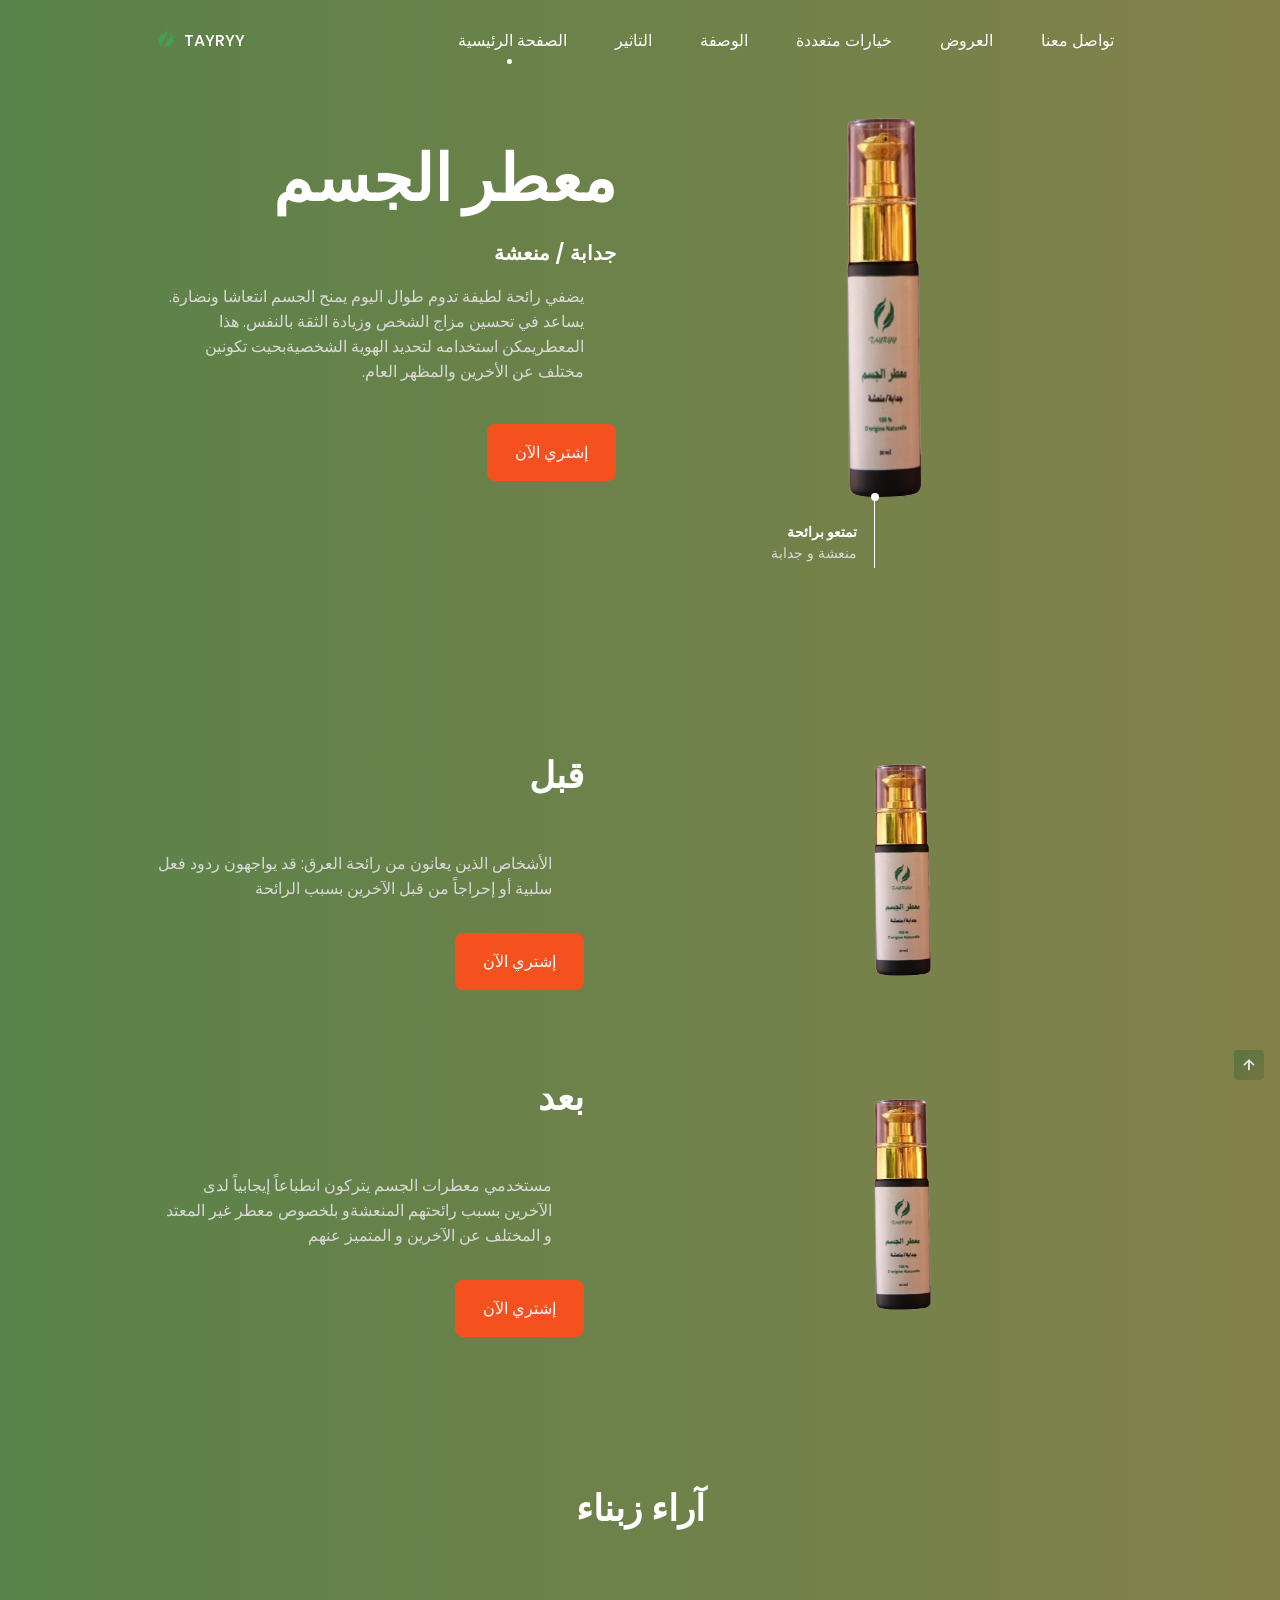
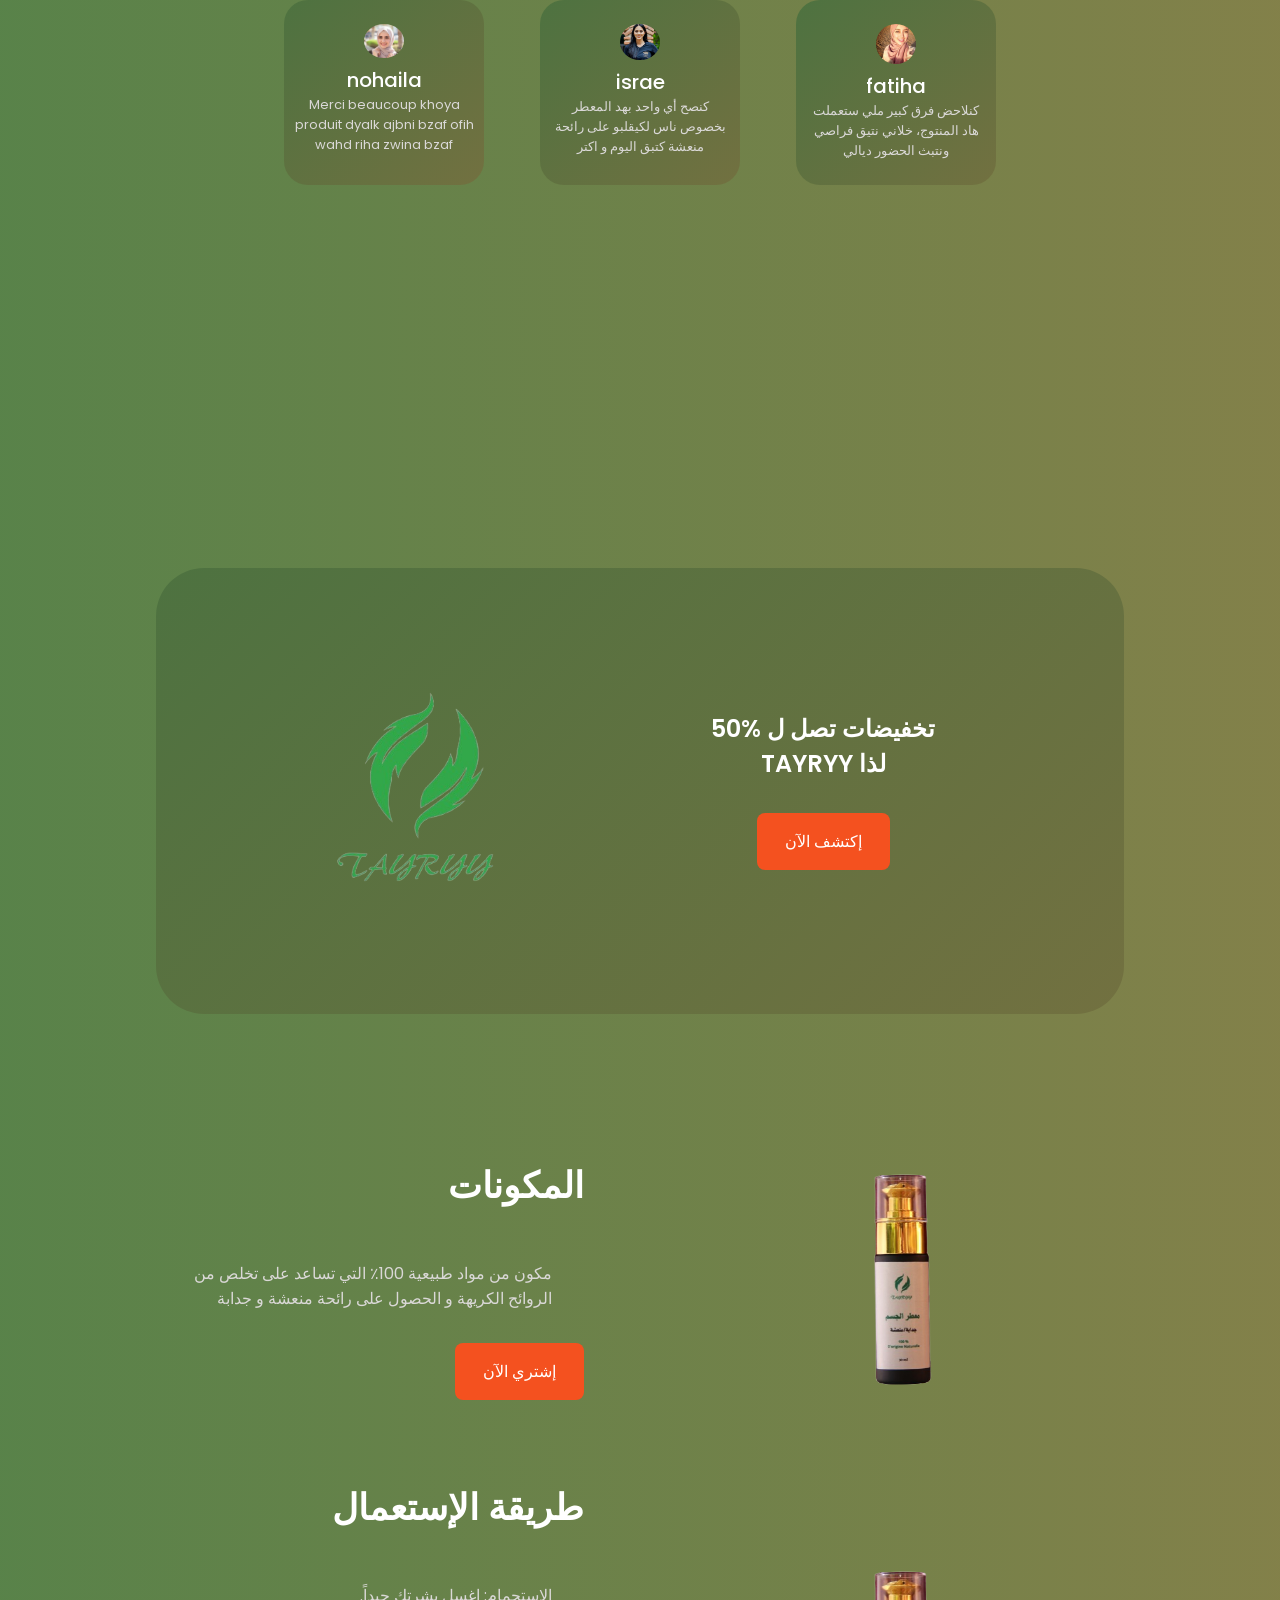
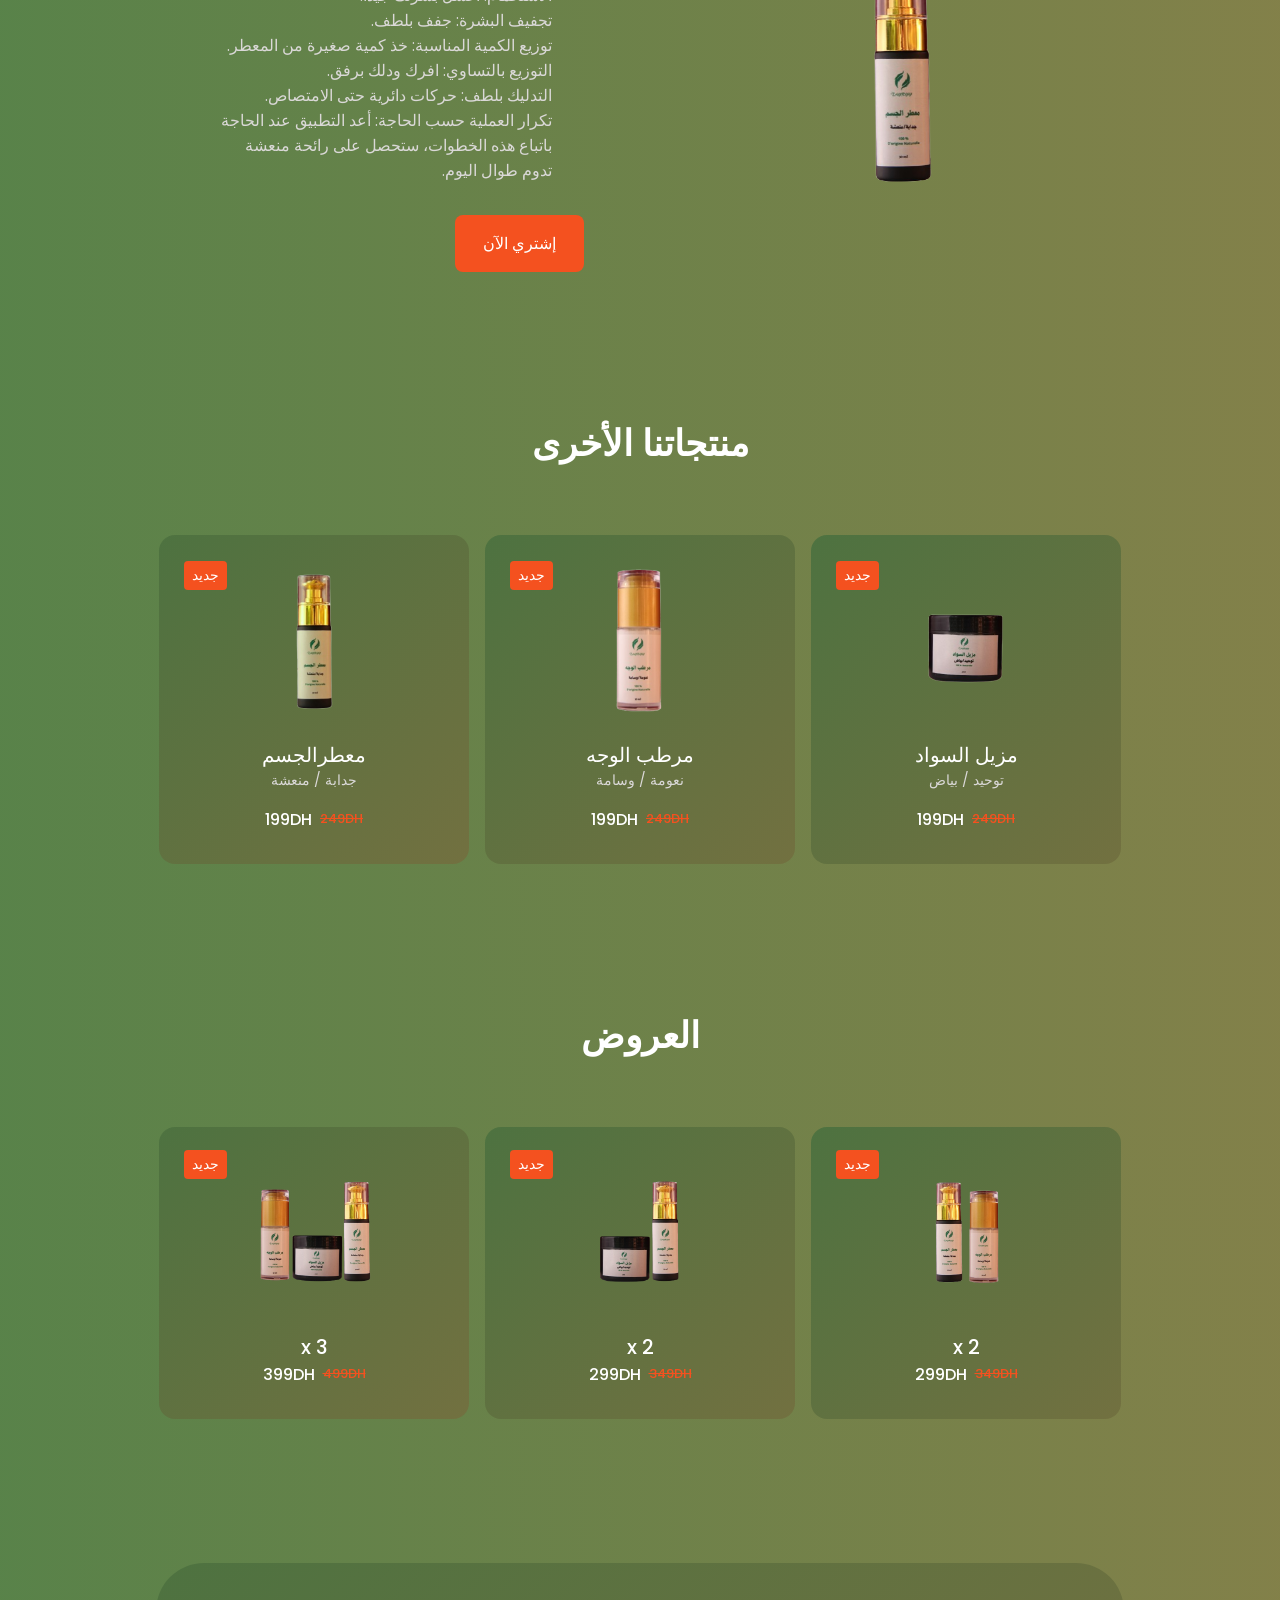
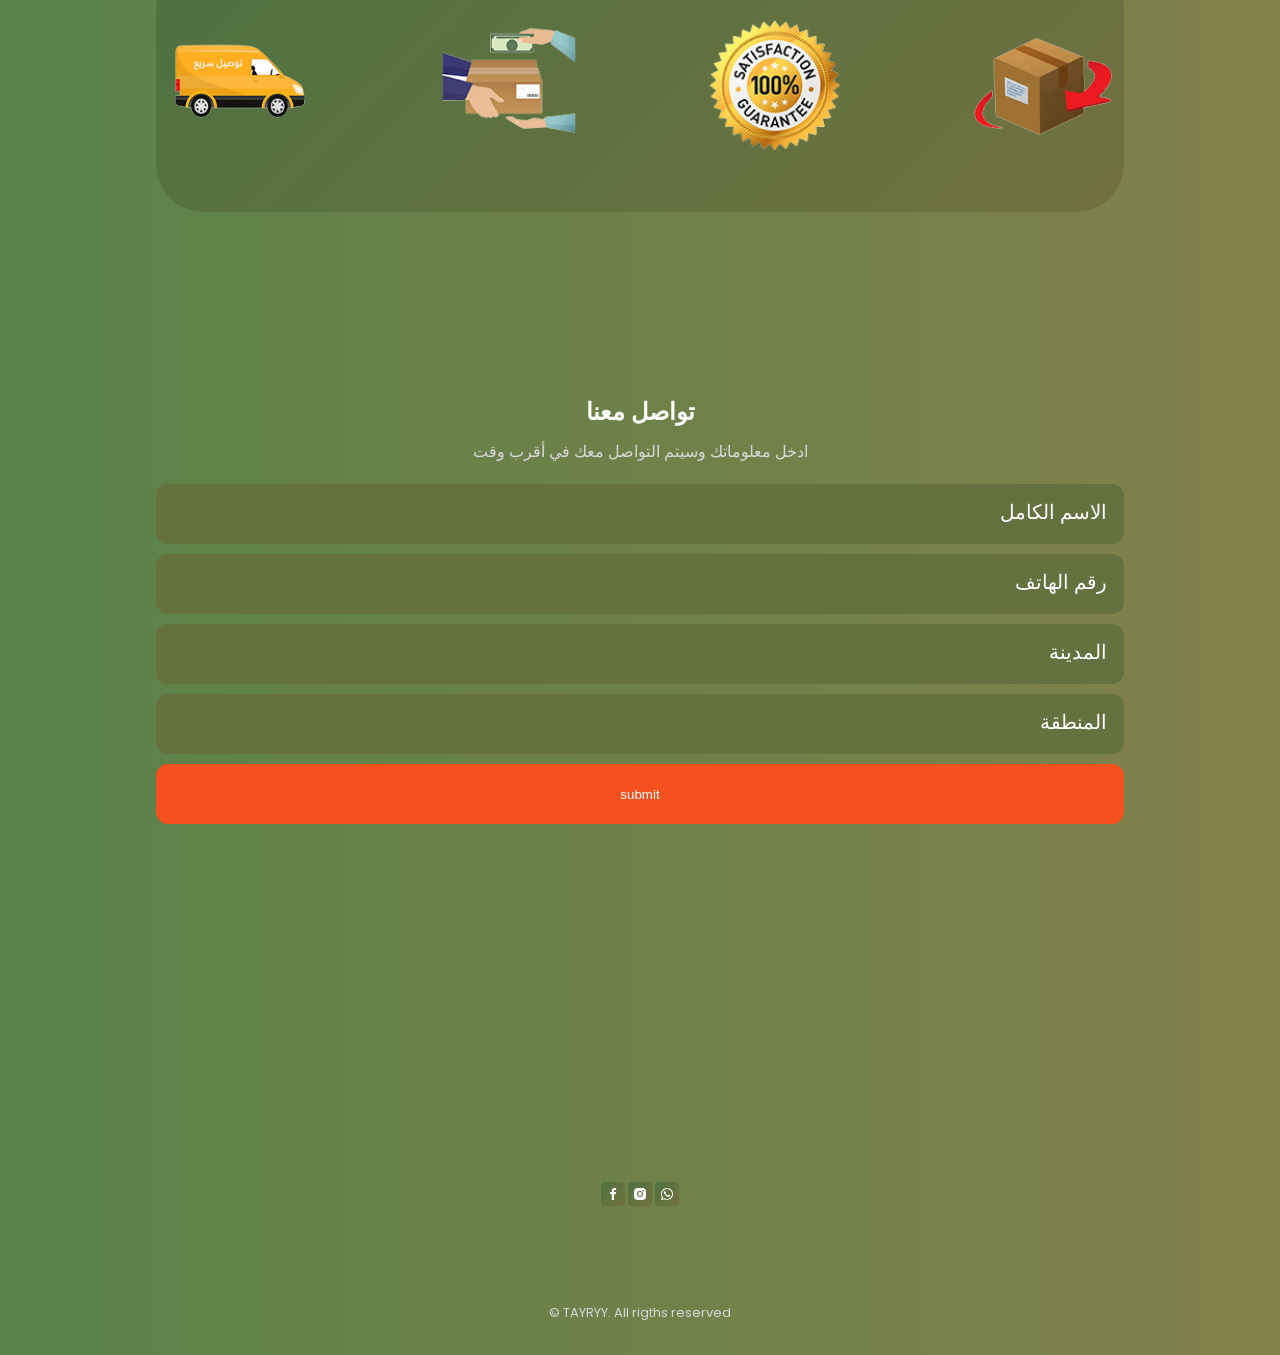
==== commit eb57a106: "change" ====
--- a/index.html
+++ b/index.html
@@ -49,15 +49,15 @@
             </li>
 
             <li class="nav__item">
+              <a href="#خيارات متعددة" class="nav__link">خيارات متعددة</a>
+            </li>
+
+            <li class="nav__item">
               <a href="#العروض" class="nav__link">العروض</a>
             </li>
 
             <li class="nav__item">
               <a href="#contact" class="nav__link">تواصل معنا</a>
-            </li>
-
-            <li class="nav__item">
-              <a href="#خيارات متعددة" class="nav__link">خيارات متعددة</a>
             </li>
           </ul>
 
@@ -196,7 +196,7 @@
           </div>
 
           <div class="trick__content">
-            <img src="assets/img/womane 6.jpg" alt="" class="trick__img" />
+            <img src="assets/img/woman 6.jpg" alt="" class="trick__img" />
             <h3 class="trick__title">alae</h3>
             <span class="trick__subtitle">شحال من واحد سولني فين تقديتو، شكرا بزاف خويا</span>
           </div>
@@ -278,7 +278,7 @@
               </div>
 
               <button class="button new__button">
-                <a href="#contact">
+                <a href="https://anass-bellagouim.github.io/Facial-moisturizer/">
                 <i style="color: white;" class="bx bx-cart-alt new__icon"></i>
                 </a>
               </button>
@@ -296,7 +296,7 @@
               </div>
 
               <button class="button new__button">
-                <a href="#contact">
+                <a href="https://anass-bellagouim.github.io/Darkening-remover/">
                   <i style="color: white;" class="bx bx-cart-alt new__icon"></i>
                 </a>                
               </button>
@@ -314,7 +314,7 @@
               </div>
 
               <button class="button new__button">
-                <a href="#contact">
+                <a href="https://anass-bellagouim.github.io/Body-mist/">
                   <i style="color: white;" class="bx bx-cart-alt new__icon"></i>
                 </a>                
               </button>
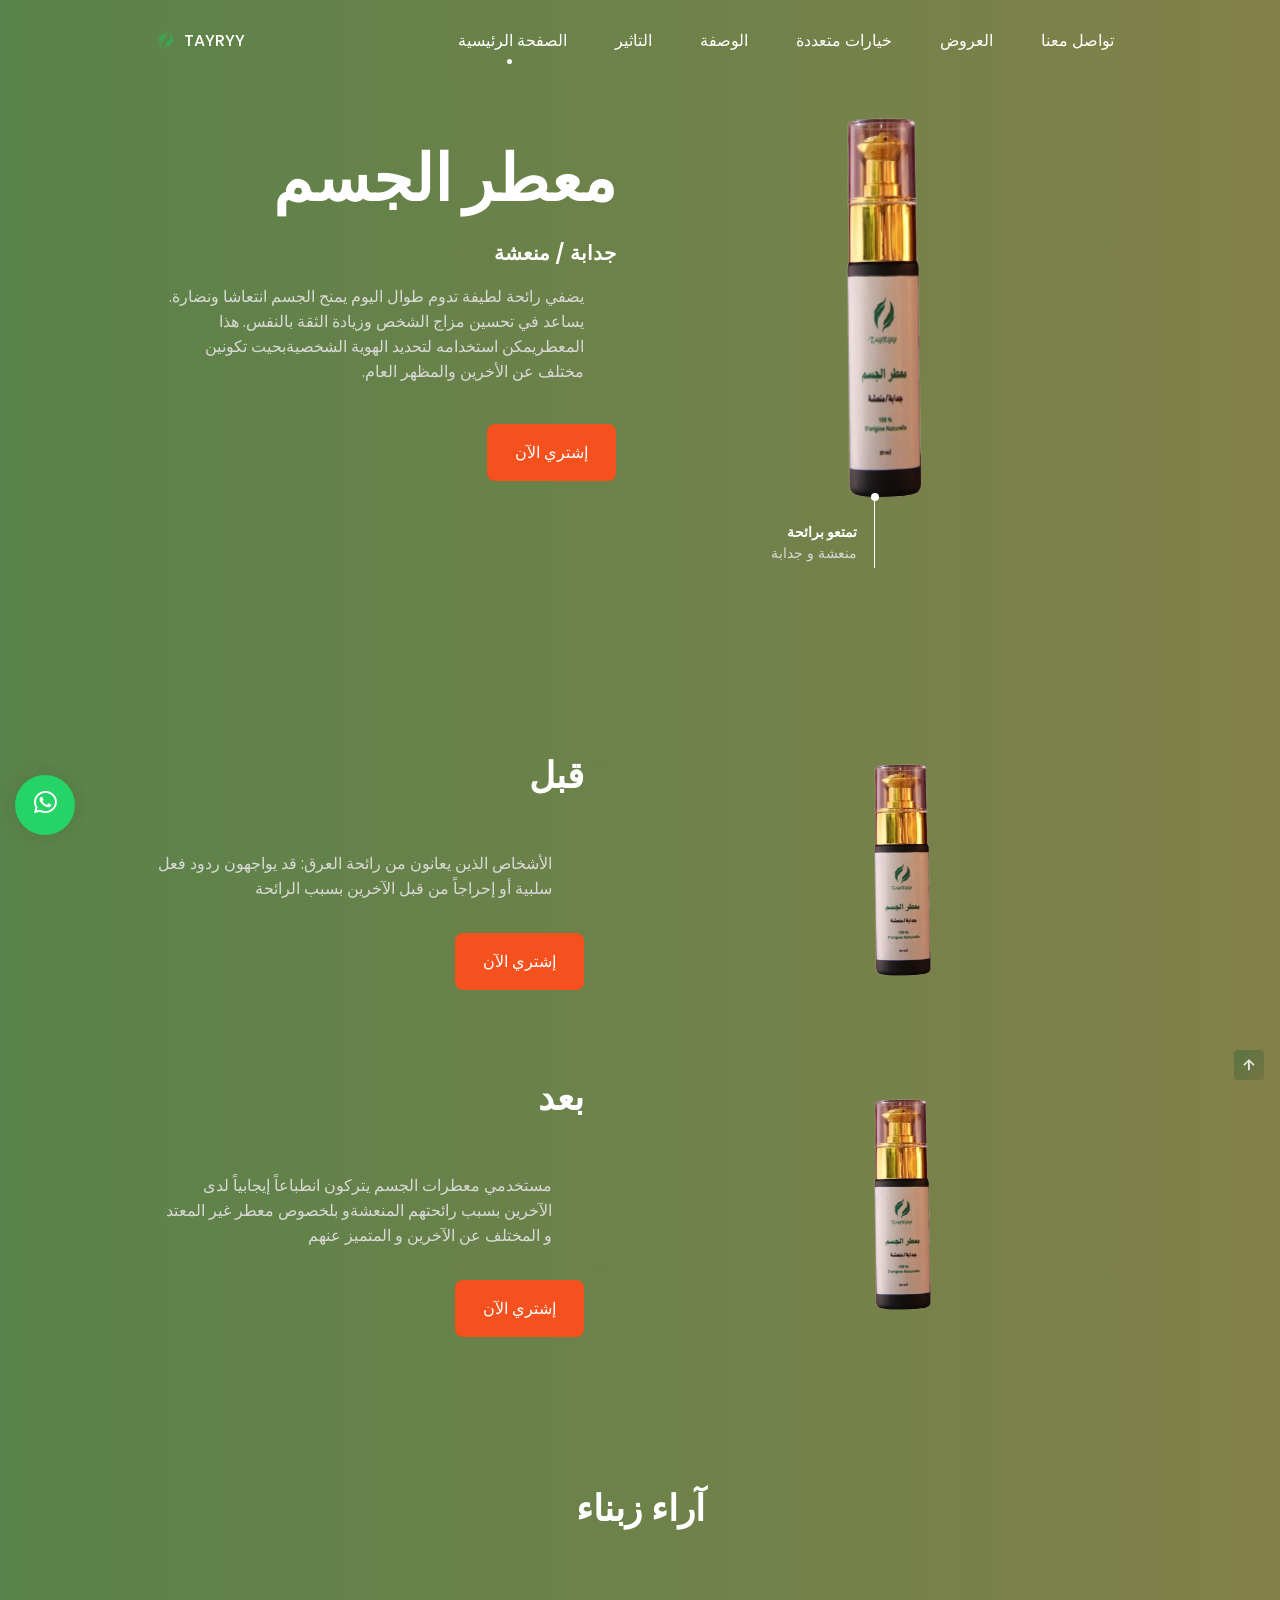
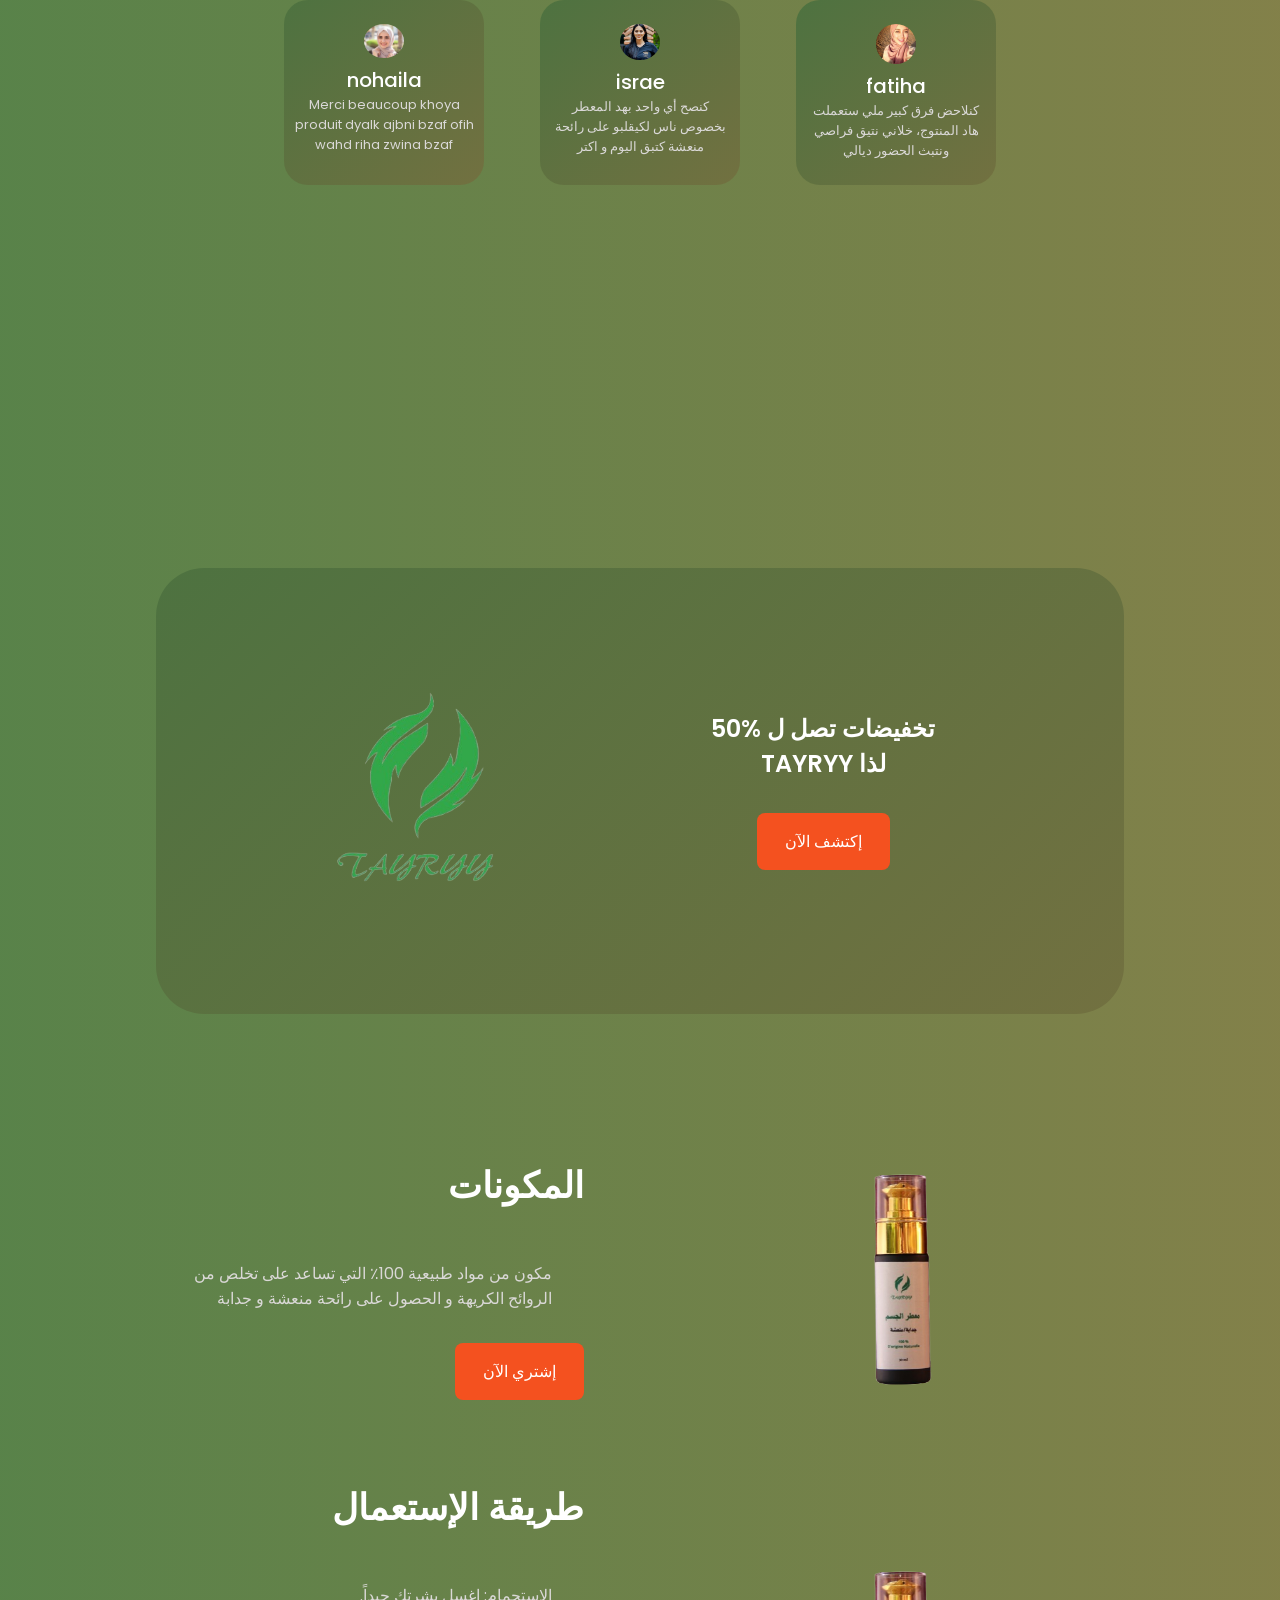
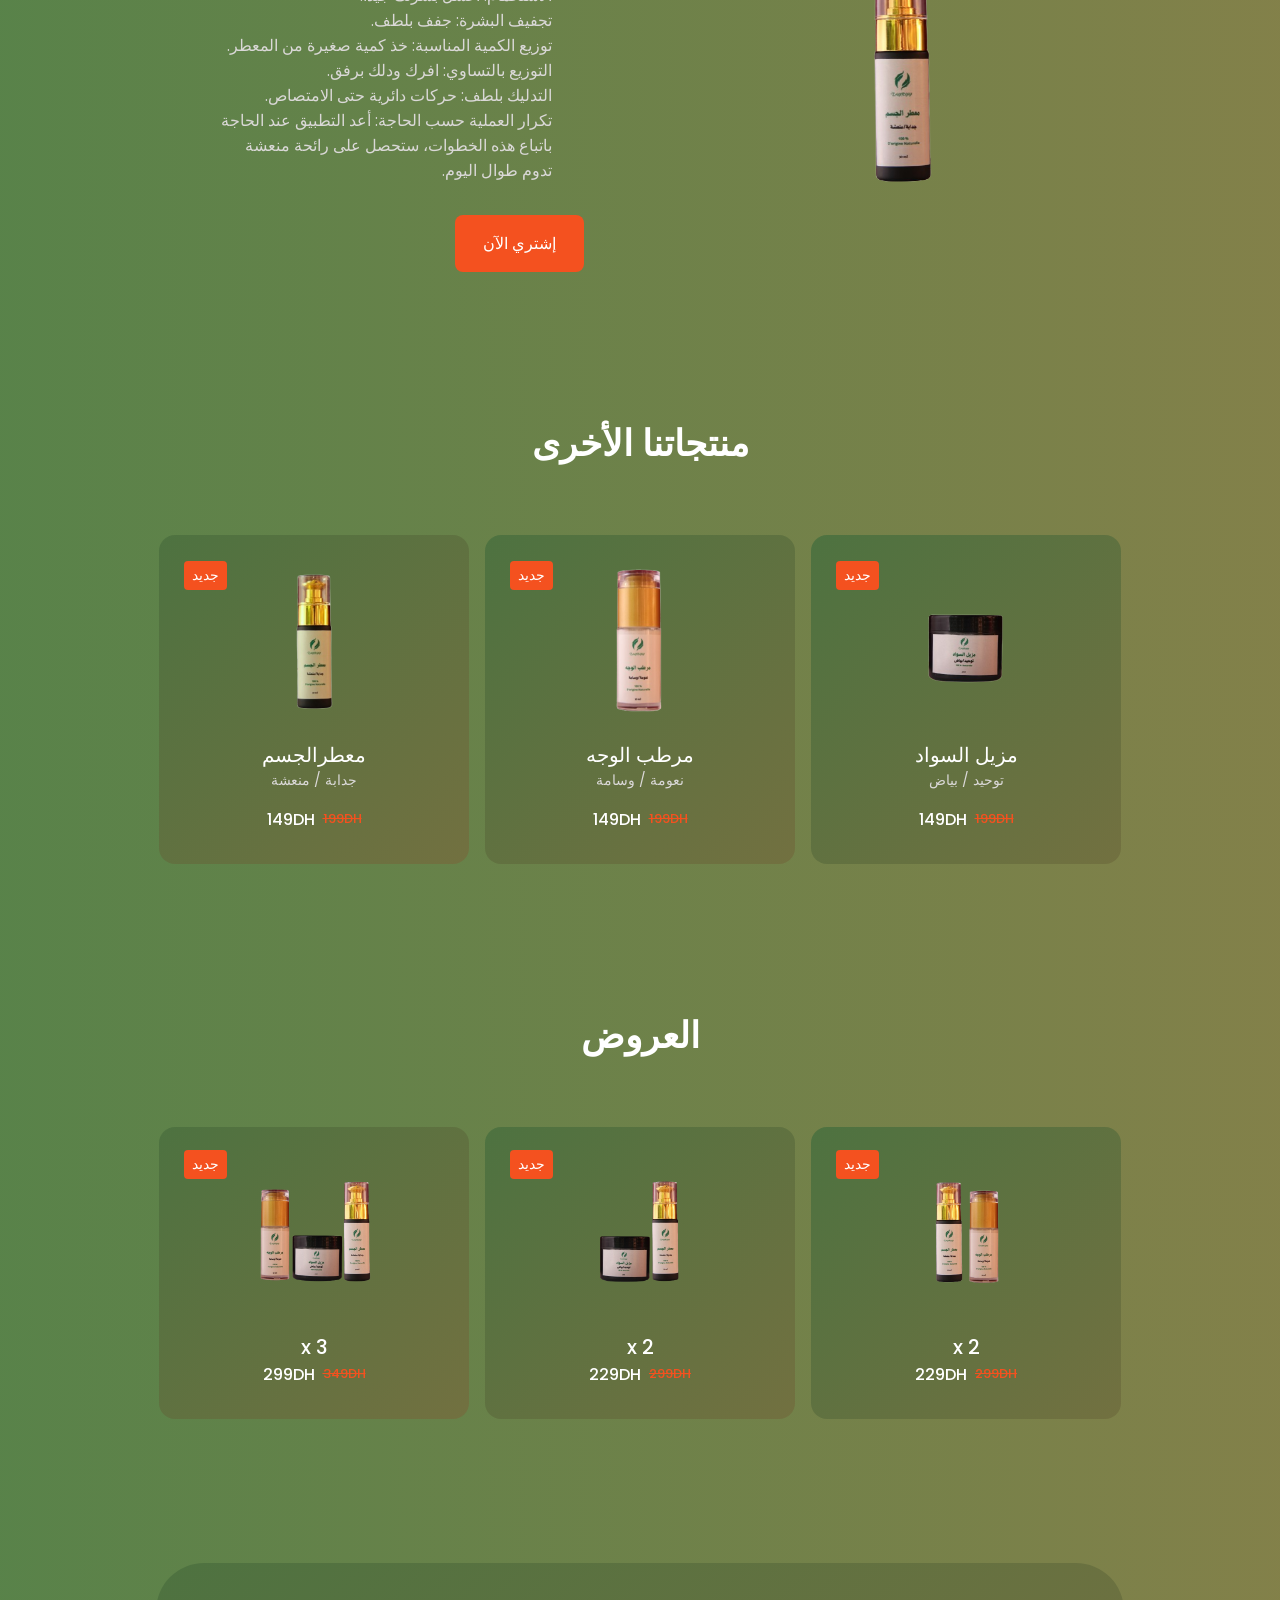
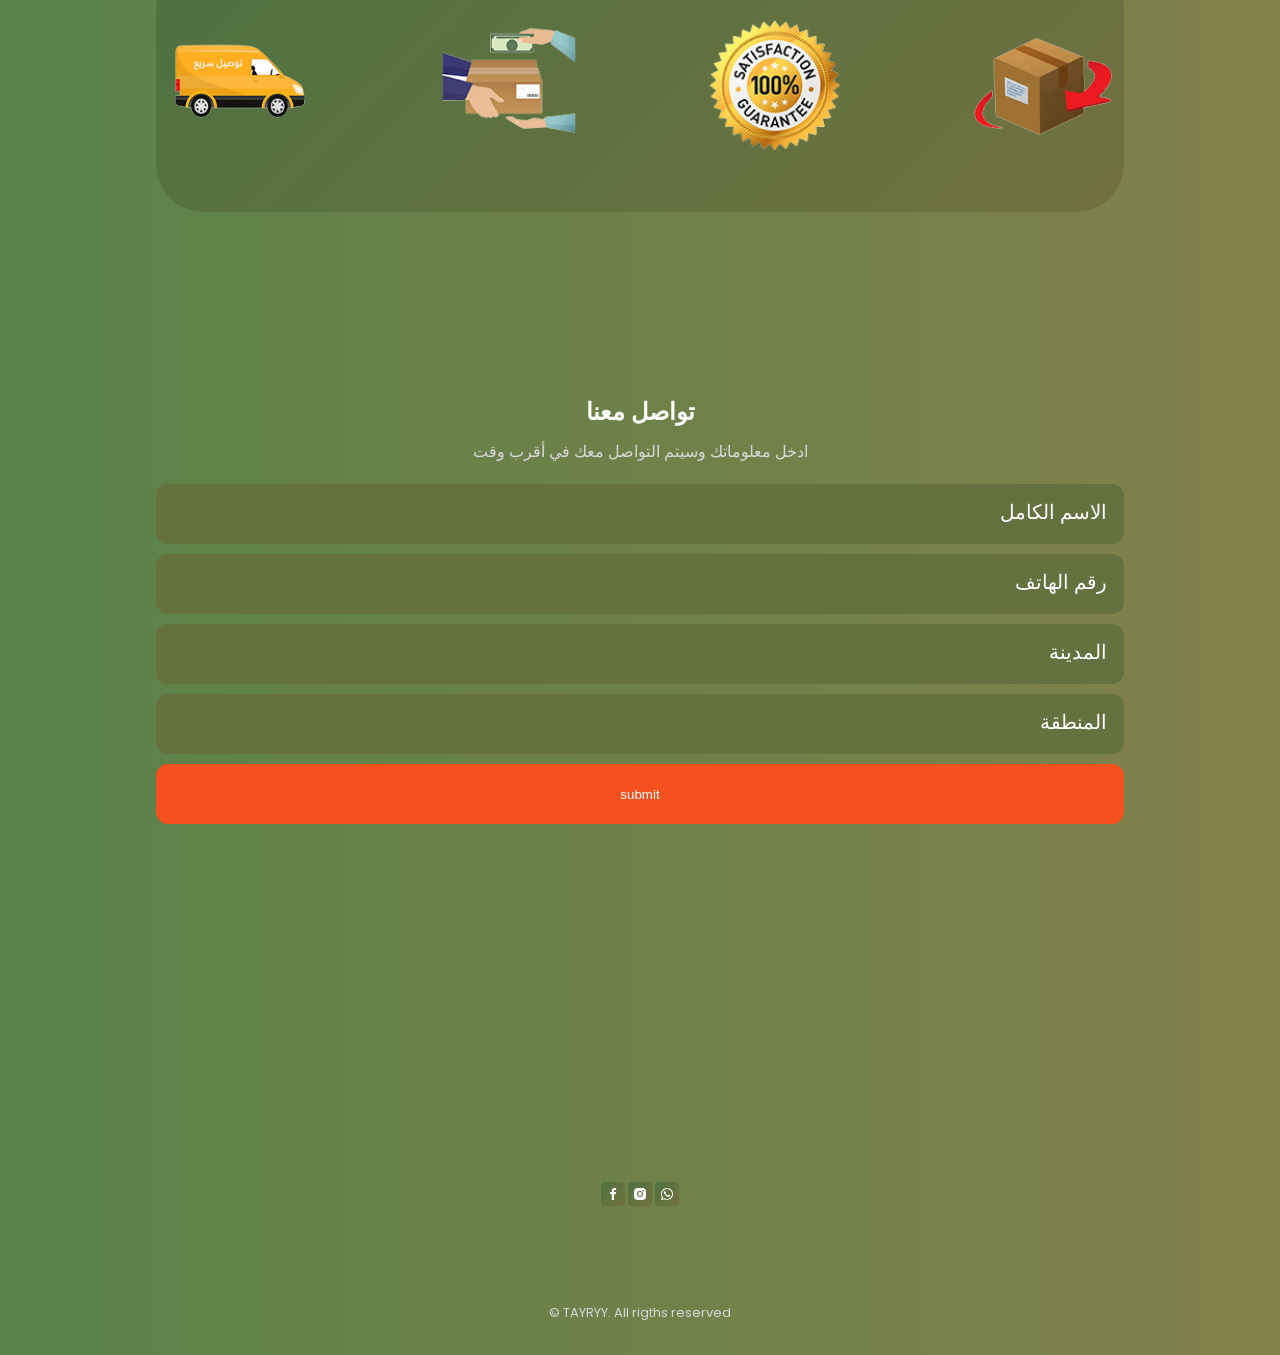
==== commit 3dee0ebd: "push" ====
--- a/index.html
+++ b/index.html
@@ -24,8 +24,61 @@
     <link rel="stylesheet" href="assets/css/styles.css" />
 
     <title>TAYRYY</title>
+
+    <style type="text/css">
+        #whatsapp .wtsapp{
+          position: fixed;
+          transform: all .5s ease;
+          background-color: #25d366;
+          display: block;
+          text-align: center;
+          box-shadow: 0 0 20px rgba(0,0,0,0.15);
+          border-radius: 50px;
+          border-right: none;
+          color: #fff;
+          font-weight: 700;
+          font-size: 30px;
+          bottom: 70px;
+          left: 20px;
+          border: 0;
+          z-index: 9999;
+          width: 50px;
+          height: 50px;
+          line-height: 50px;
+        }
+        #whatsapp .wtsapp::before{
+          content: "";
+          position: absolute;
+          z-index: -1;
+          left: 50%;
+          top: 50%;
+          transform: translateX(-50%) translateY(-50%);
+          display: block;
+          width: 60px;
+          height: 60px;
+          background-color: #25d366;
+          border-radius: 50%;
+          -webkit-animation:pulse-border 1500ms ease-out infinite;
+          animation: pulse-border 1500ms ease-out infinite;
+        }
+        #whatsapp .wtsapp:focus{
+          border: none;
+          outline: none;
+        }
+
+        @keyframes pulse-border{
+          0%{transform: translateX(-50%) translateY(-50) translateZ(0) scale(1); opacity: 1;}
+          100%{transform: translateX(-50%) translateY(-50) translateZ(0) scale(1.5); opacity: 0;}
+
+        }
+    </style>
   </head>
   <body>
+
+    <div id="whatsapp">
+      <a href="https://wsend.co/212652330982" target="_blank" id="toggle1" class="wtsapp"><i class='bx bxl-whatsapp'></i></a>
+    </div>
+
     <!--==================== HEADER ====================-->
     <header class="header" id="header">
       <nav class="nav container">
@@ -273,8 +326,8 @@
               <span class="new__subtitle">نعومة / وسامة</span>
 
               <div class="new__prices">
-                <span class="new__price">199DH</span>
-                <span class="new__discount">249DH</span>
+                <span class="new__price">149DH</span>
+                <span class="new__discount">199DH</span>
               </div>
 
               <button class="button new__button">
@@ -291,8 +344,8 @@
               <span class="new__subtitle">توحيد / بياض</span>
 
               <div class="new__prices">
-                <span class="new__price">199DH</span>
-                <span class="new__discount">249DH</span>
+                <span class="new__price">149DH</span>
+                <span class="new__discount">199DH</span>
               </div>
 
               <button class="button new__button">
@@ -309,8 +362,8 @@
               <span class="new__subtitle">جدابة / منعشة</span>
 
               <div class="new__prices">
-                <span class="new__price">199DH</span>
-                <span class="new__discount">249DH</span>
+                <span class="new__price">149DH</span>
+                <span class="new__discount">199DH</span>
               </div>
 
               <button class="button new__button">
@@ -339,8 +392,8 @@
                 <img src="assets/img/1-removebg-preview.png" alt="" class="new__img" />
                 <h3 class="new__title">x 2</h3>
                 <div class="new__prices">
-                  <span class="new__price">299DH</span>
-                  <span class="new__discount">349DH</span>
+                  <span class="new__price">229DH</span>
+                  <span class="new__discount">299DH</span>
                 </div>
 
                 <button class="button new__button">
@@ -355,8 +408,8 @@
                 <img src="assets/img/2-removebg-preview.png" alt="" class="new__img" />
                 <h3 class="new__title">x 2</h3>
                 <div class="new__prices">
-                  <span class="new__price">299DH</span>
-                  <span class="new__discount">349DH</span>
+                  <span class="new__price">229DH</span>
+                  <span class="new__discount">299DH</span>
                 </div>
 
                 <button class="button new__button">
@@ -371,8 +424,8 @@
                 <img src="assets/img/3-removebg-preview.png" alt="" class="new__img" />
                 <h3 class="new__title">x 2</h3>
                 <div class="new__prices">
-                  <span class="new__price">299DH</span>
-                  <span class="new__discount">349DH</span>
+                  <span class="new__price">229DH</span>
+                  <span class="new__discount">299DH</span>
                 </div>
 
                 <button class="button new__button">
@@ -387,8 +440,8 @@
                 <img src="assets/img/4-removebg-preview.png" alt="" class="new__img" />
                 <h3 class="new__title">x 3</h3>
                 <div class="new__prices">
-                  <span class="new__price">399DH</span>
-                  <span class="new__discount">499DH</span>
+                  <span class="new__price">299DH</span>
+                  <span class="new__discount">349DH</span>
                 </div>
 
                 <button class="button new__button">
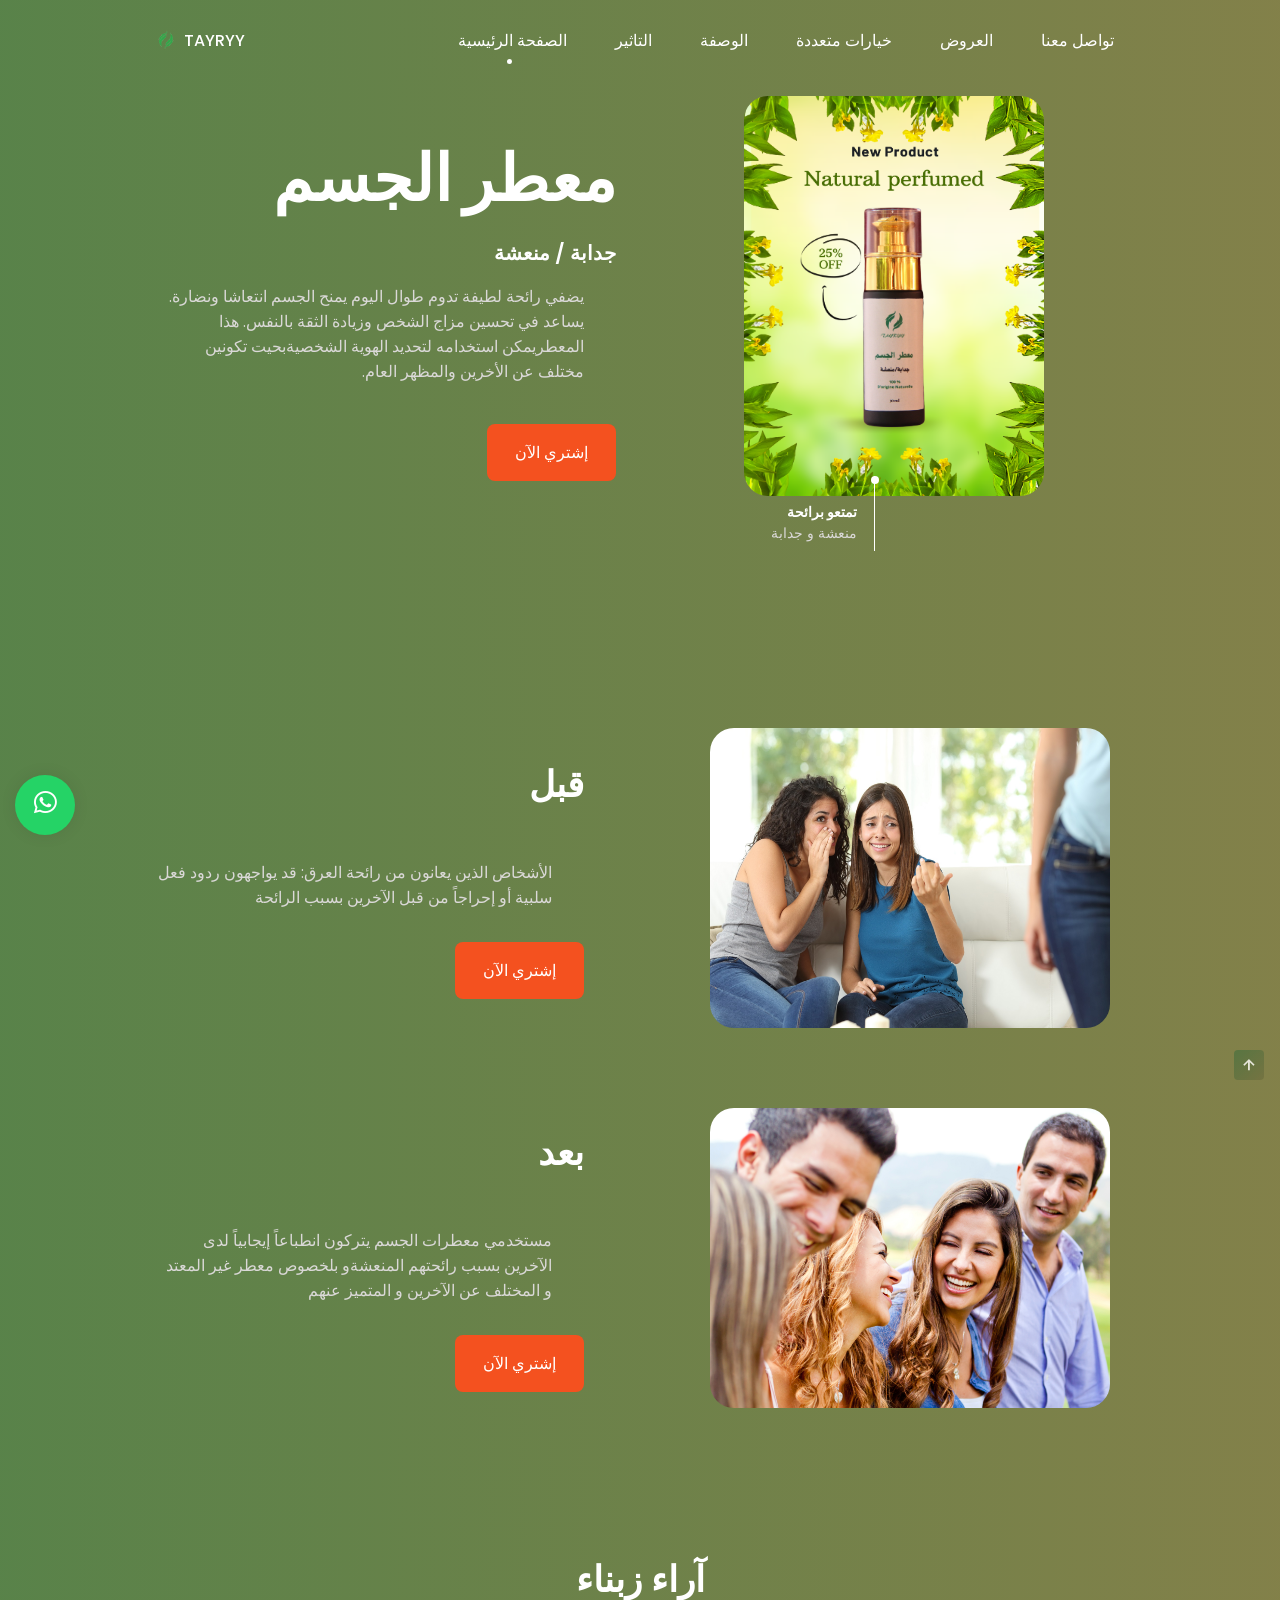
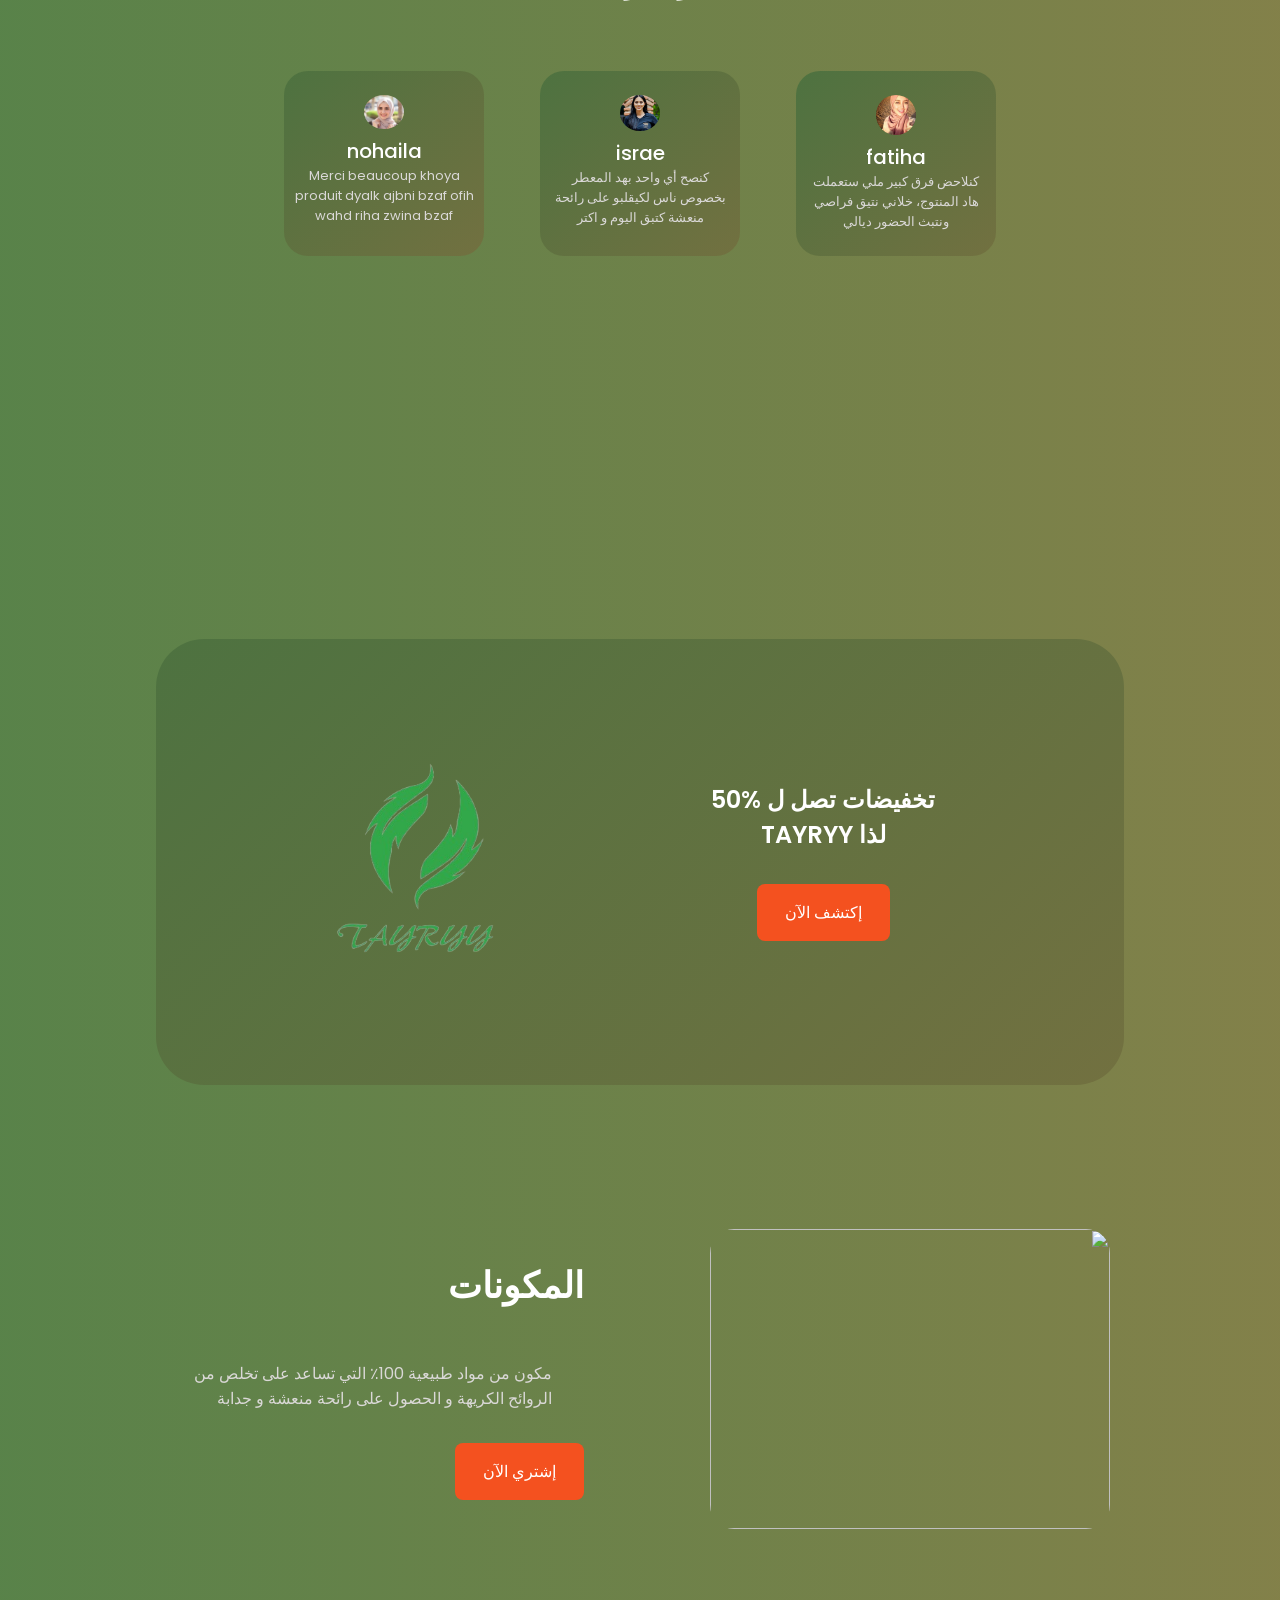
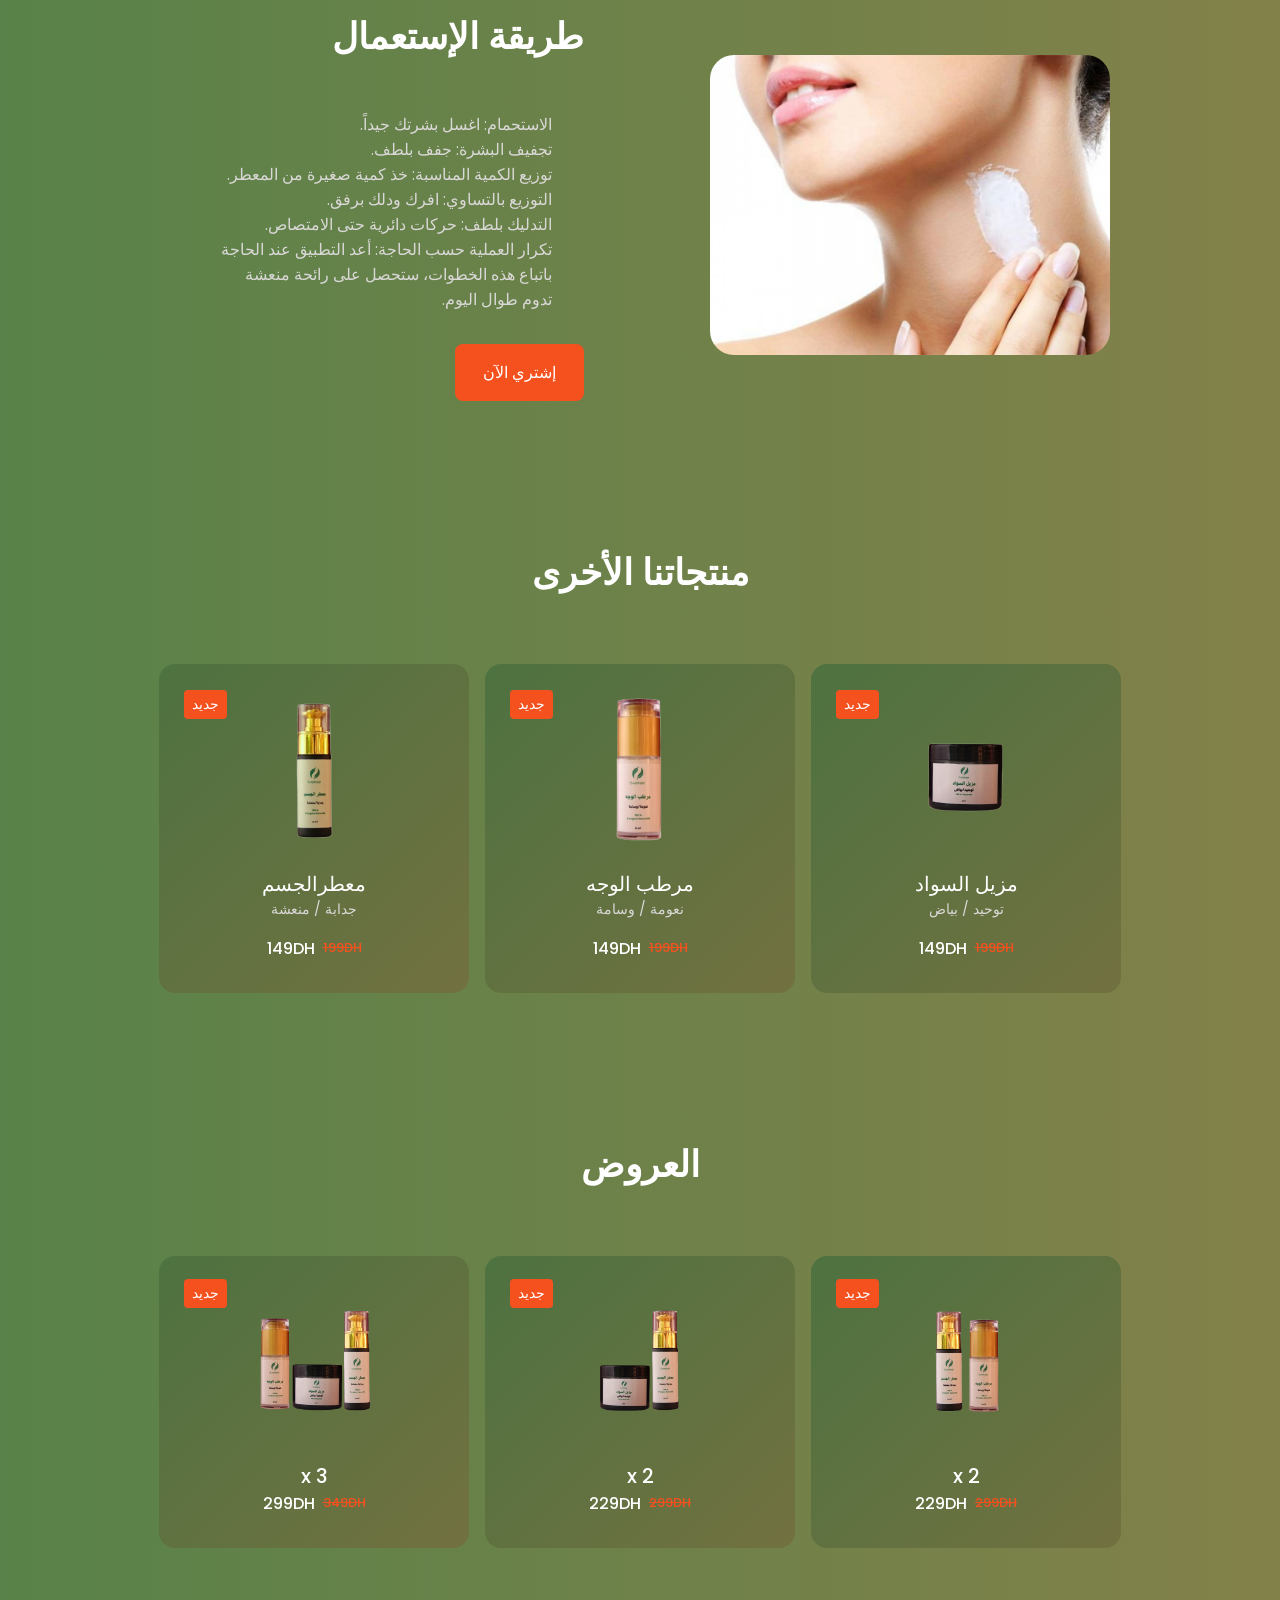
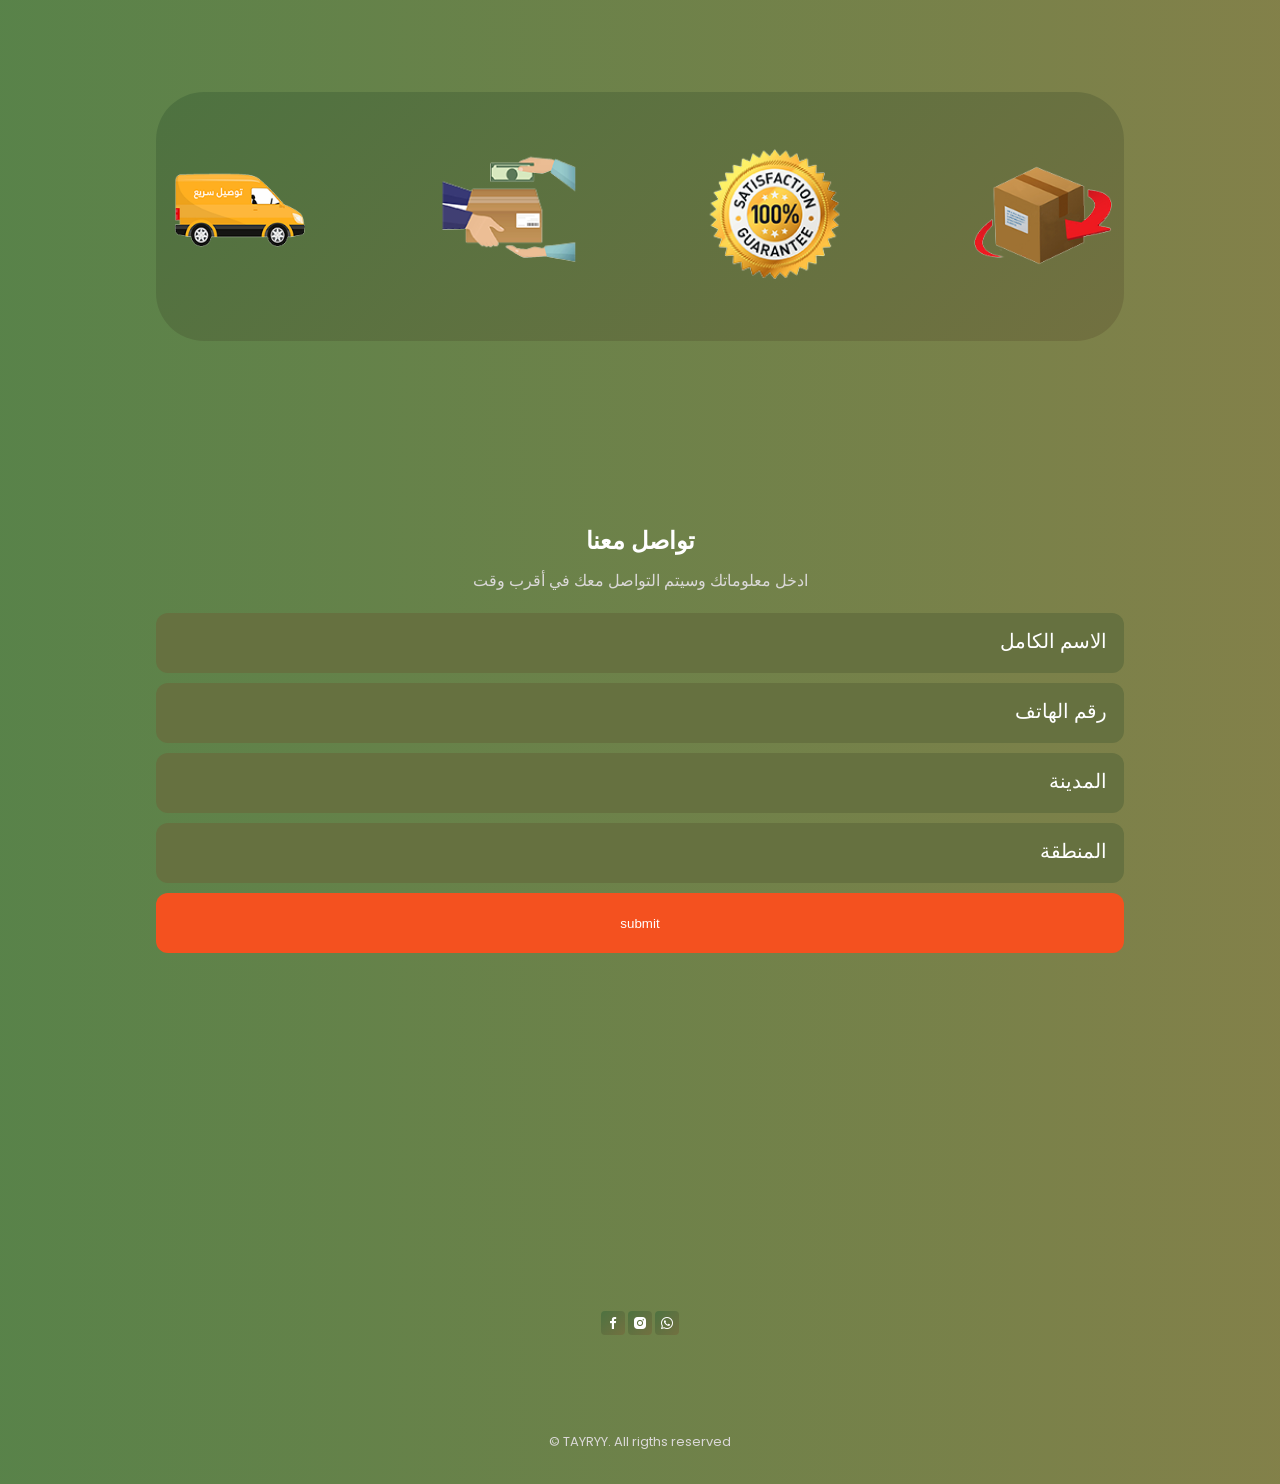
==== commit 43313c7e: "push" ====
--- a/index.html
+++ b/index.html
@@ -141,7 +141,7 @@
             <section class="swiper-slide" id="SLIDER1">
               <div class="home__content grid">
                 <div class="home__group">
-                  <img src="assets/img/tayryy4.png" alt="" class="home__img" />
+                  <img src="assets/img/z18.png" alt="" class="home__img" style="width: 300px; height: 400px; border-radius: 24px;" />
                   <div class="home__indicator"></div>
 
                   <div class="home__details-img">
@@ -182,7 +182,7 @@
       <section dir="rtl" class="section about" id="التاثير">
         <div class="about__container container grid">
 
-          <img src="assets/img/tayryy4.png" alt="" class="about__img" />
+          <img src="assets/img/z3.jpg" alt="" class="about__img" style="width: 400px; height: 300px; border-radius: 24px;" />
 
           <div class="about__data">
             <h2 class="section__title about__title">
@@ -196,7 +196,7 @@
         </div>
 
         <div style="margin-top: 80px;" class="about__container container grid">
-          <img src="assets/img/tayryy4.png" alt="" class="about__img" />
+          <img src="assets/img/z2.jpg" alt="" class="about__img" style="width: 400px; height: 300px; border-radius: 24px;" />
 
           <div class="about__data">
             <h2 class="section__title about__title">
@@ -275,7 +275,7 @@
       <section dir="rtl" class="section about" id="الوصفة">
         <div class="about__container container grid">
 
-          <img src="assets/img/tayryy4.png" alt="" class="about__img" />
+          <img src="assets/img/z1.jpg" alt="" class="about__img" style="width: 400px; height: 300px; border-radius: 24px;" />
 
           <div class="about__data">
             <h2 class="section__title about__title">
@@ -289,7 +289,7 @@
         </div>
 
         <div style="margin-top: 80px;" class="about__container container grid">
-          <img src="assets/img/tayryy4.png" alt="" class="about__img" />
+          <img src="assets/img/z7.webp" alt="" class="about__img" style="width: 400px; height: 300px; border-radius: 24px;" />
 
           <div class="about__data">
             <h2 class="section__title about__title">
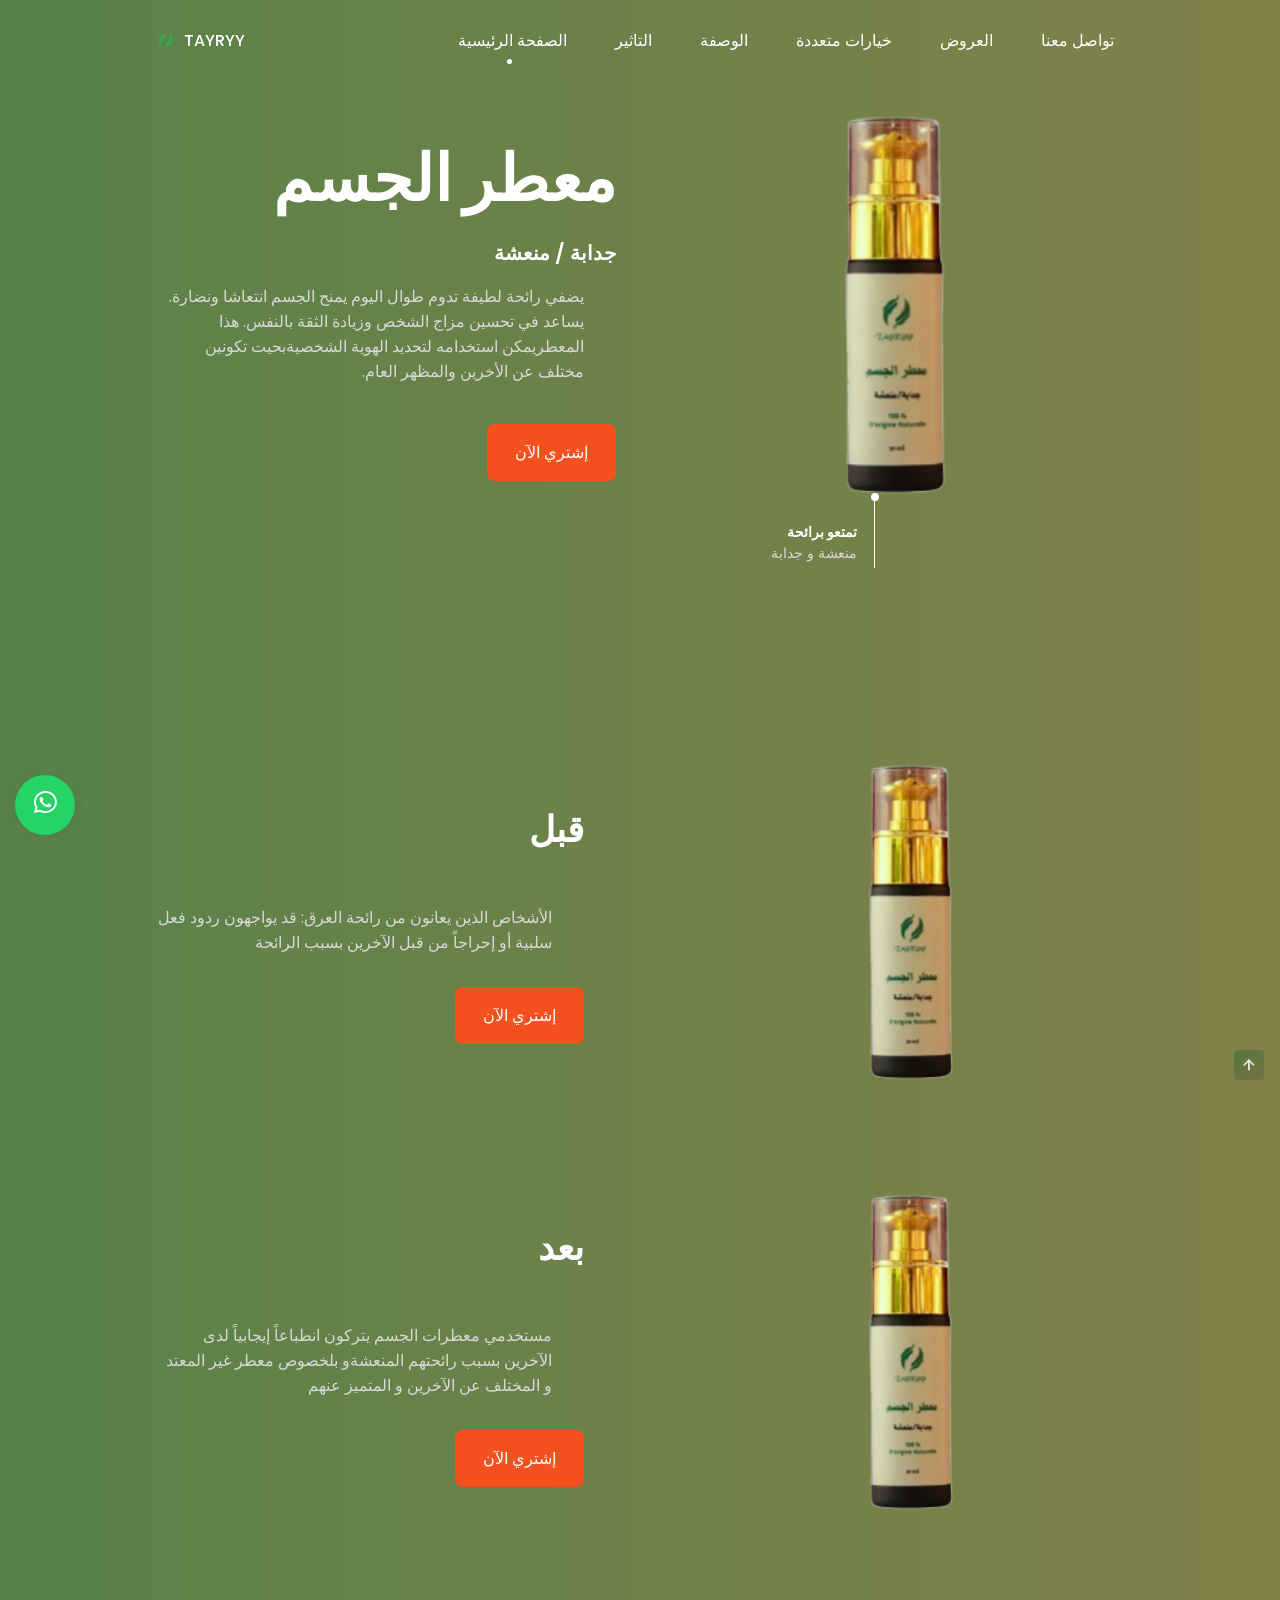
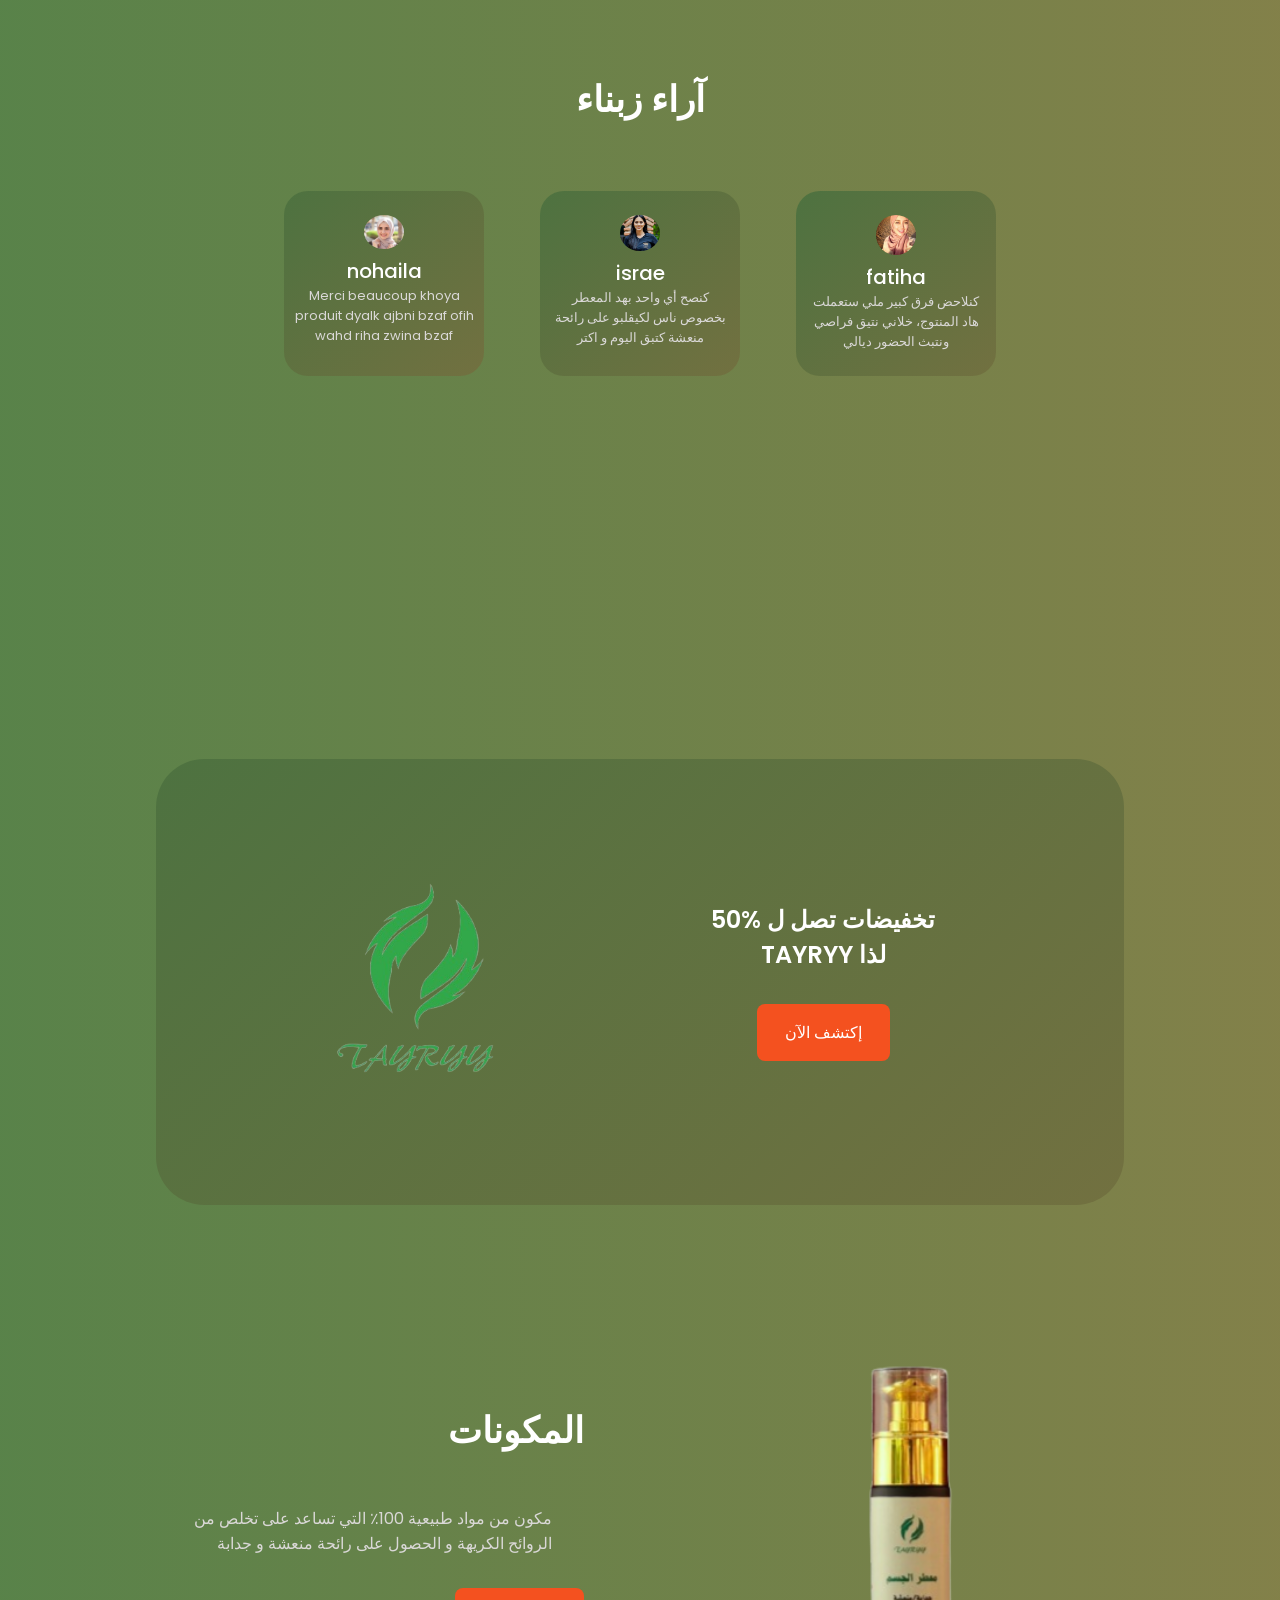
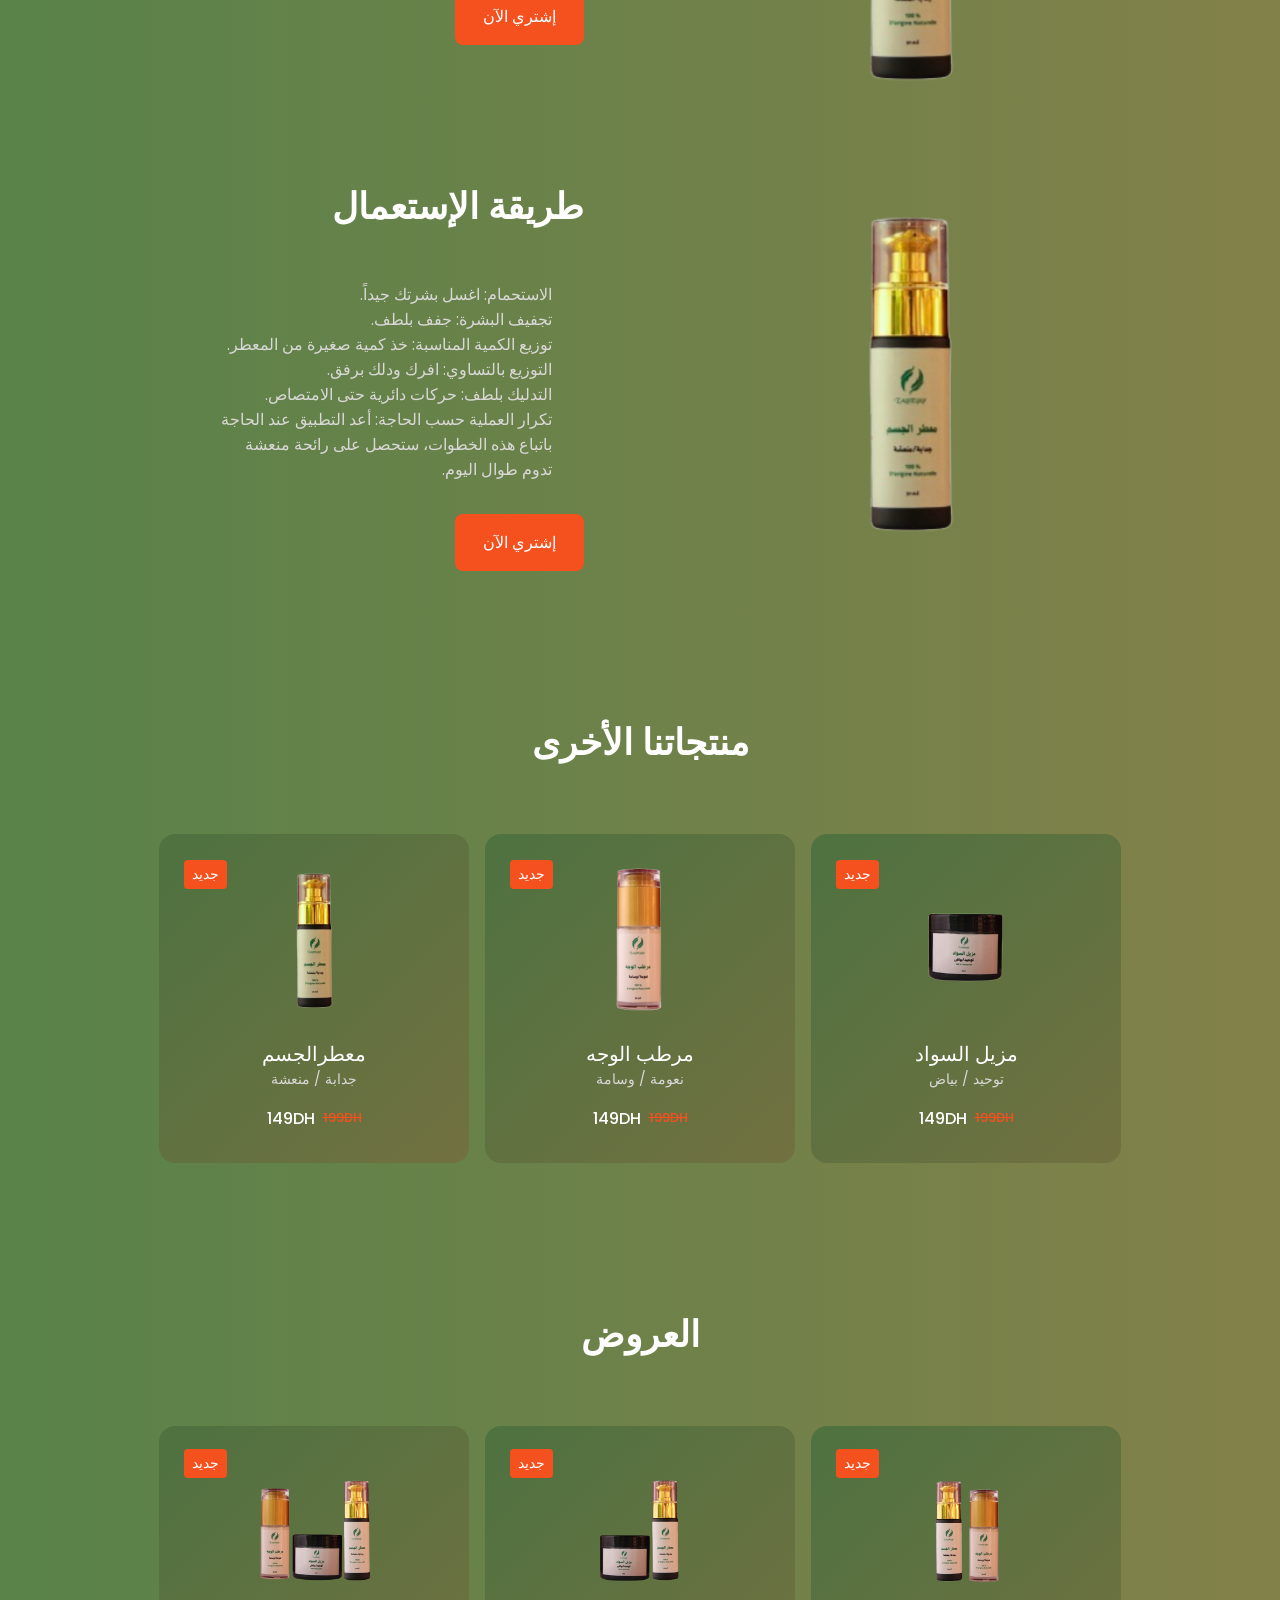
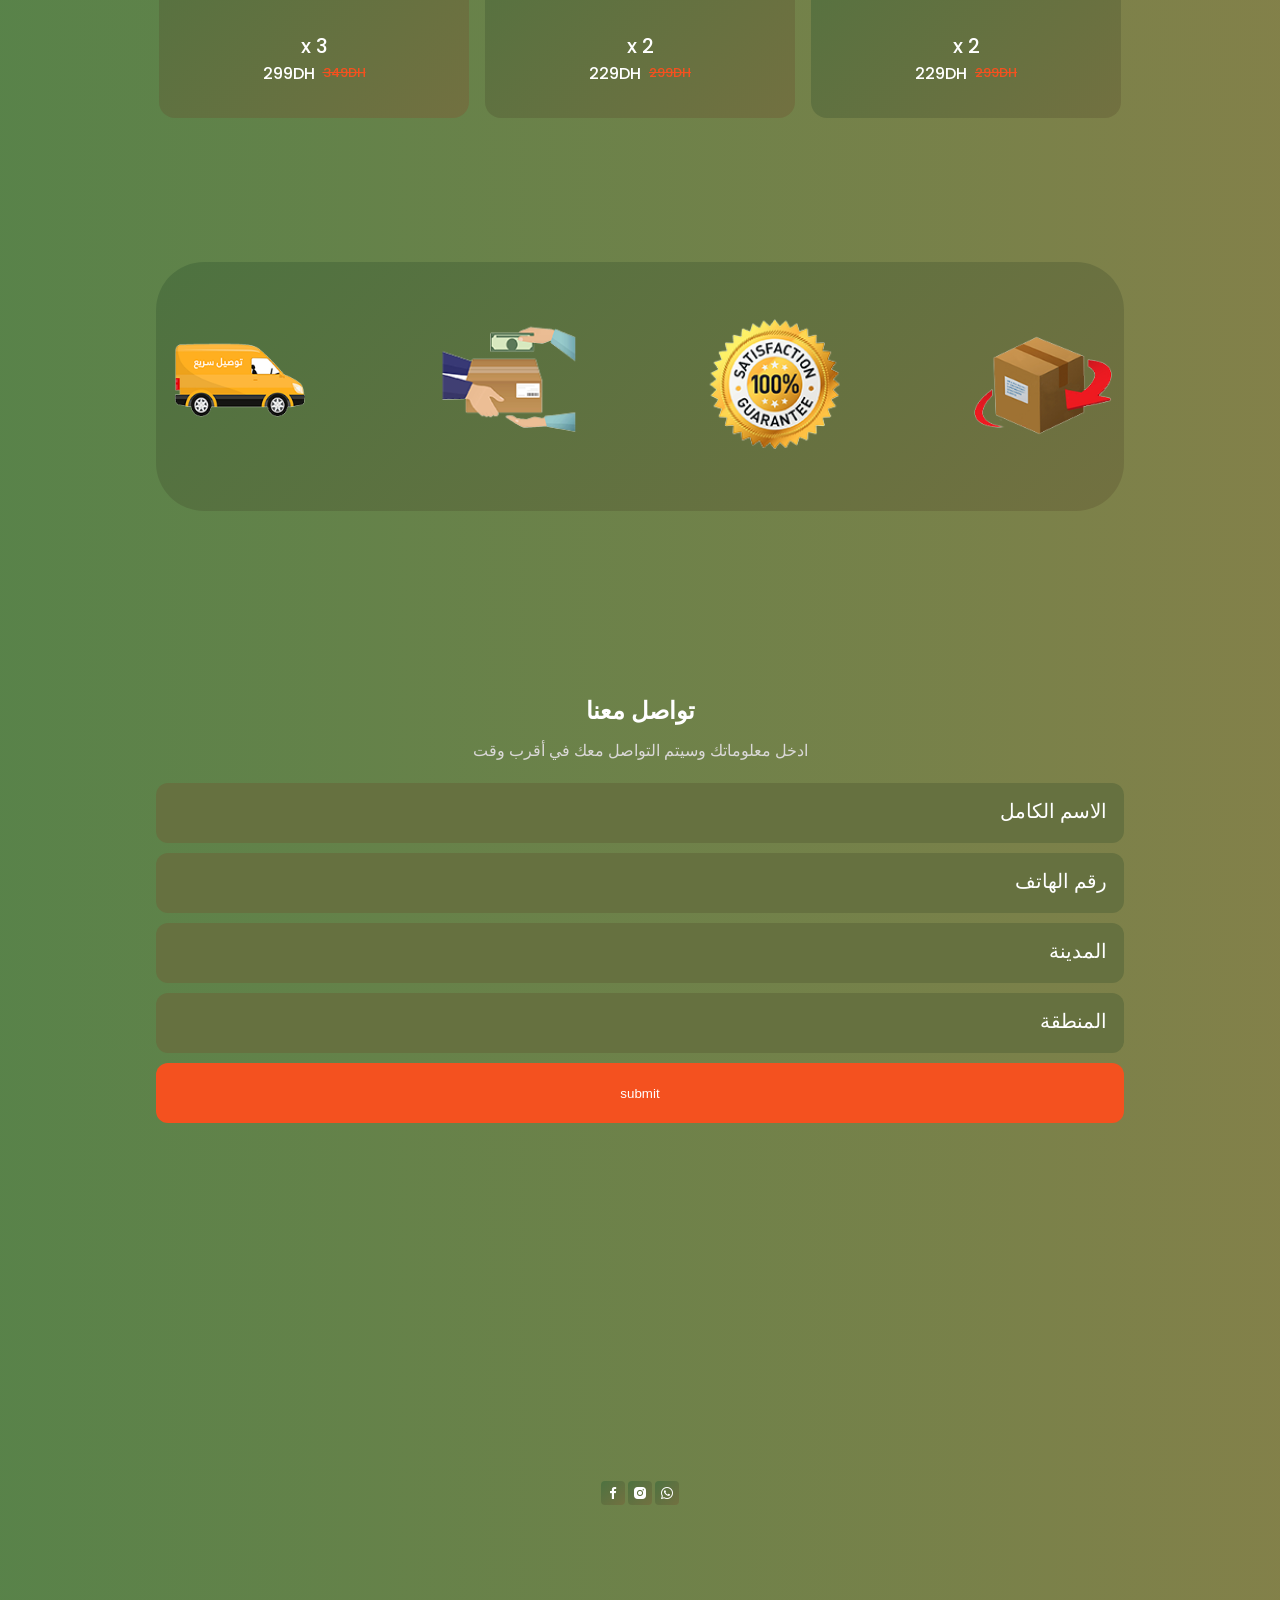
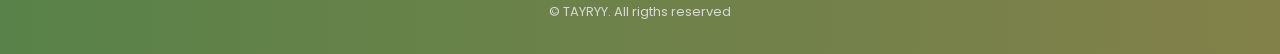
==== commit a5f16f4a: "push" ====
--- a/index.html
+++ b/index.html
@@ -141,7 +141,7 @@
             <section class="swiper-slide" id="SLIDER1">
               <div class="home__content grid">
                 <div class="home__group">
-                  <img src="assets/img/z18.png" alt="" class="home__img" style="width: 300px; height: 400px; border-radius: 24px;" />
+                  <img src="assets/img/tayryy1.png" alt="" class="home__img"  />
                   <div class="home__indicator"></div>
 
                   <div class="home__details-img">
@@ -182,7 +182,7 @@
       <section dir="rtl" class="section about" id="التاثير">
         <div class="about__container container grid">
 
-          <img src="assets/img/z3.jpg" alt="" class="about__img" style="width: 400px; height: 300px; border-radius: 24px;" />
+          <img src="assets/img/tayryy1.png" alt="" class="about__img" />
 
           <div class="about__data">
             <h2 class="section__title about__title">
@@ -196,7 +196,7 @@
         </div>
 
         <div style="margin-top: 80px;" class="about__container container grid">
-          <img src="assets/img/z2.jpg" alt="" class="about__img" style="width: 400px; height: 300px; border-radius: 24px;" />
+          <img src="assets/img/tayryy1.png" alt="" class="about__img"  />
 
           <div class="about__data">
             <h2 class="section__title about__title">
@@ -275,7 +275,7 @@
       <section dir="rtl" class="section about" id="الوصفة">
         <div class="about__container container grid">
 
-          <img src="assets/img/z1.jpg" alt="" class="about__img" style="width: 400px; height: 300px; border-radius: 24px;" />
+          <img src="assets/img/tayryy1.png" alt="" class="about__img" />
 
           <div class="about__data">
             <h2 class="section__title about__title">
@@ -289,7 +289,7 @@
         </div>
 
         <div style="margin-top: 80px;" class="about__container container grid">
-          <img src="assets/img/z7.webp" alt="" class="about__img" style="width: 400px; height: 300px; border-radius: 24px;" />
+          <img src="assets/img/tayryy1.png" alt="" class="about__img" />
 
           <div class="about__data">
             <h2 class="section__title about__title">
